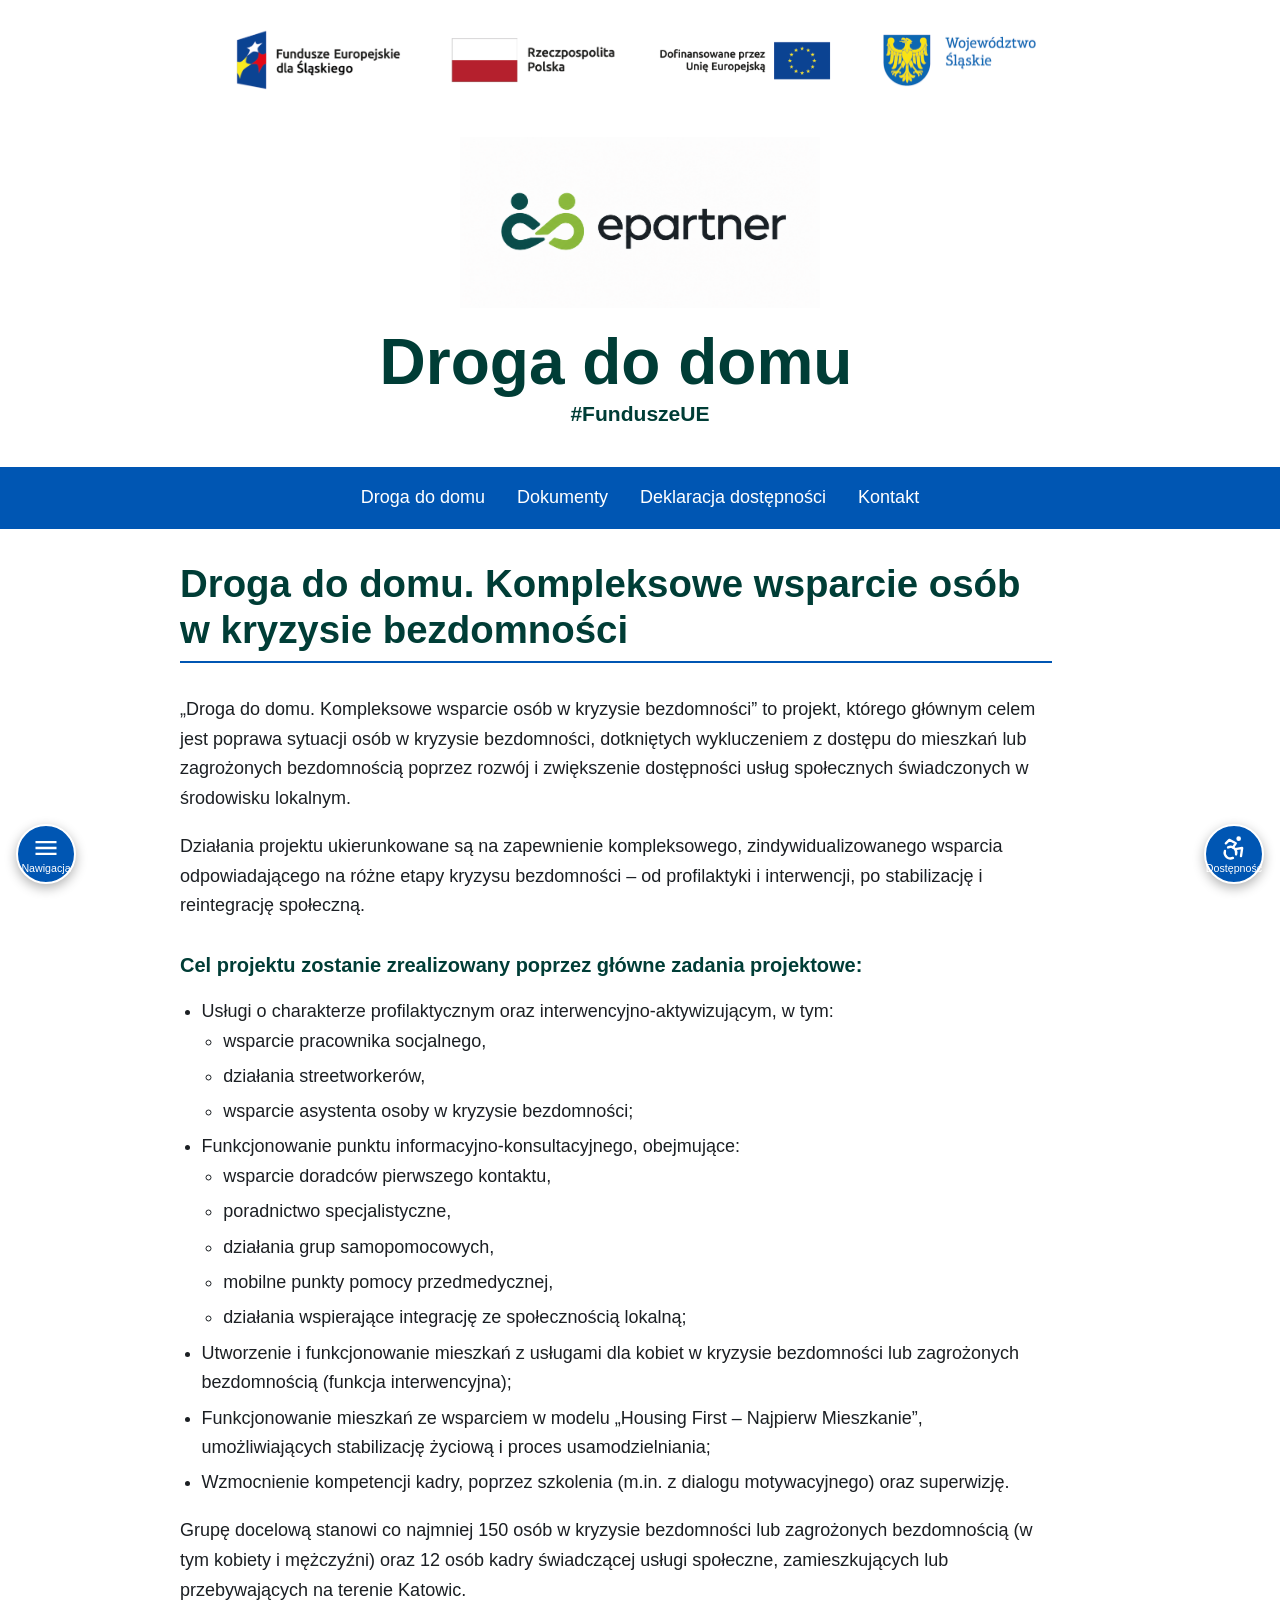
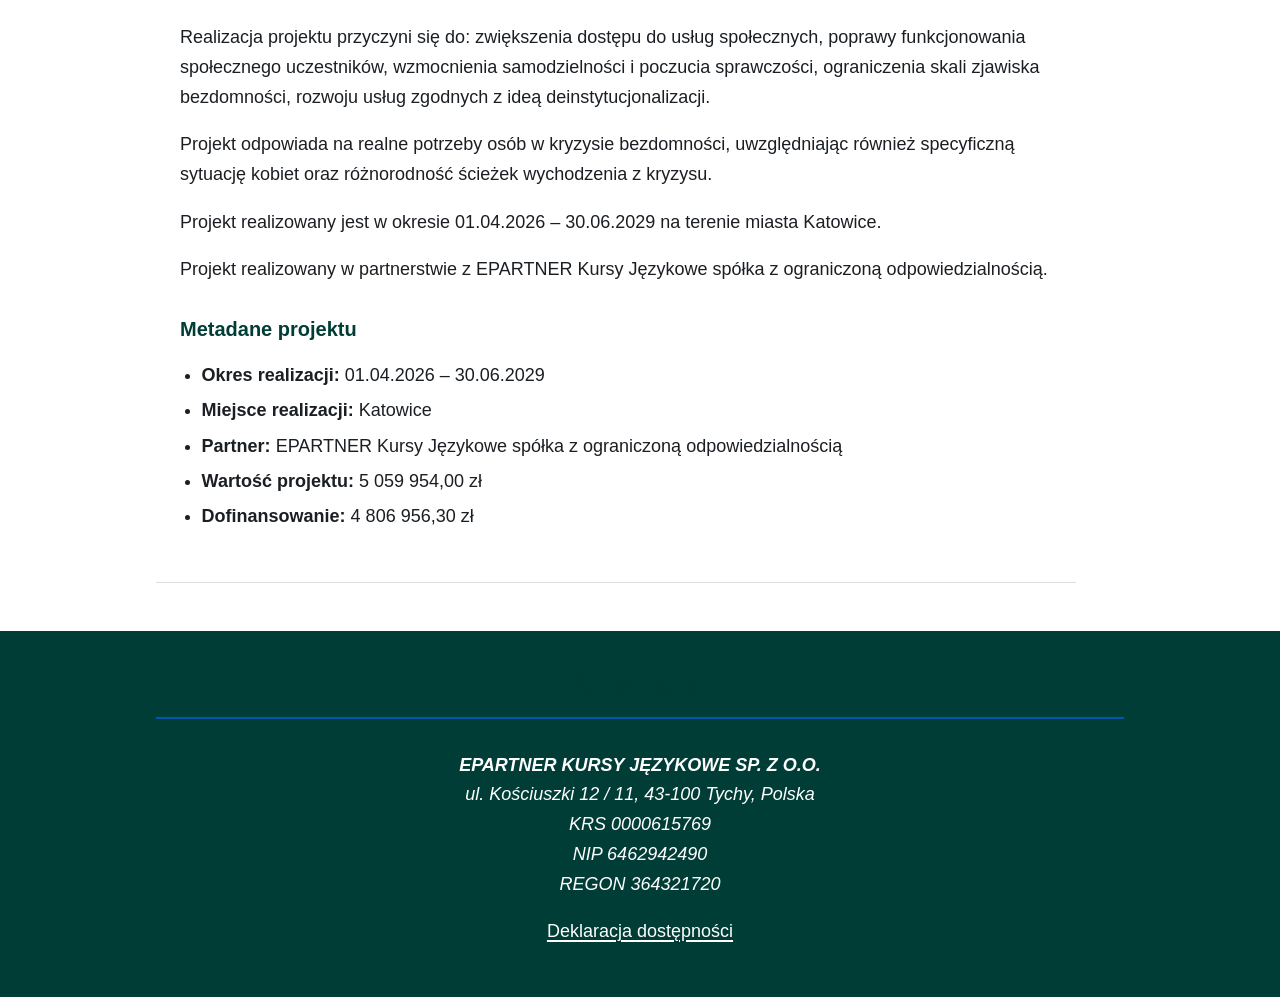
==== index.html @ d4cc42d4 "fix: repair encoding and accessibility declaration" ====
﻿<!DOCTYPE html>
<html lang="pl">
<head>
    <meta charset="UTF-8">
    <meta name="viewport" content="width=device-width, initial-scale=1.0">
    <title>Droga do domu - projekty.epartner24.pl</title>
    <meta name="description" content="Informacje o projekcie Droga do domu realizowanym w partnerstwie z EPARTNER.">
    <link rel="stylesheet" href="css/styles.css">
    <link rel="stylesheet" href="css/epartner.css">
</head>
<body data-theme="normal">
    <div class="panel-toggles">
        <button id="nav-panel-toggle" class="panel-toggle-btn left" aria-label="Otwórz panel nawigacji"
            aria-controls="nav-panel" aria-expanded="false">
            <svg xmlns="http://www.w3.org/2000/svg" viewBox="0 0 24 24" fill="currentColor" aria-hidden="true">
                <path d="M3 18h18v-2H3v2zm0-5h18v-2H3v2zm0-7v2h18V6H3z"></path>
            </svg>
            <span>Nawigacja</span>
        </button>
        <button id="a11y-panel-toggle" class="panel-toggle-btn right" aria-label="Otwórz panel dostępności"
            aria-controls="a11y-panel" aria-expanded="false">
            <svg xmlns="http://www.w3.org/2000/svg" width="24" height="24" viewBox="0 0 24 24" fill="none"
                stroke="currentColor" stroke-width="2" stroke-linecap="round" stroke-linejoin="round"
                class="lucide lucide-accessibility-icon lucide-accessibility" aria-hidden="true">
                <circle cx="16" cy="4" r="1" />
                <path d="m18 19 1-7-6 1" />
                <path d="m5 8 3-3 5.5 3-2.36 3.5" />
                <path d="M4.24 14.5a5 5 0 0 0 6.88 6" />
                <path d="M13.76 17.5a5 5 0 0 0-6.88-6" />
            </svg>
            <span>Dostępność</span>
        </button>
    </div>

    <div id="nav-panel" class="side-panel left" role="dialog" aria-modal="true" aria-labelledby="nav-panel-title"
        hidden>
        <div class="panel-header">
            <h3 id="nav-panel-title" tabindex="-1">Szybka nawigacja</h3>
            <button class="close-panel-btn" aria-label="Zamknij panel nawigacji">&times;</button>
        </div>
        <ul id="nav-panel-list">
        </ul>
    </div>

    <div id="a11y-panel" class="side-panel right" role="dialog" aria-modal="true" aria-labelledby="a11y-panel-title"
        hidden>
        <div class="panel-header">
            <h3 id="a11y-panel-title" tabindex="-1">Panel Dostępności</h3>
            <button class="close-panel-btn" aria-label="Zamknij panel dostępności">&times;</button>
        </div>
        <div class="panel-content">
            <div class="control-group">
                <h4>Rozmiar czcionki</h4>
                <div class="font-controls">
                    <button id="font-decrease">A-</button>
                    <span id="font-size-value">100%</span>
                    <button id="font-increase">A+</button>
                </div>
            </div>
            <div class="control-group">
                <h4>Tryb wyświetlania</h4>
                <div class="theme-controls">
                    <button data-theme="normal" class="active">Normalny</button>
                    <button data-theme="high-contrast">Kontrast</button>
                    <button data-theme="monochrome">Monochromatyczny</button>
                    <button data-theme="dark">Ciemny</button>
                </div>
            </div>
            <div class="control-group">
                <h4>Czytanie tekstu</h4>
                <button id="reading-toggle" aria-pressed="false">Włącz czytanie</button>
            </div>
            <div class="control-group">
                <button id="reset-settings">Resetuj ustawienia</button>
            </div>
        </div>
    </div>

    <div id="keyboard-modal" class="modal-overlay" role="dialog" aria-modal="true"
        aria-labelledby="keyboard-modal-title" hidden>
        <div class="modal-content">
            <div class="modal-header">
                <h2 id="keyboard-modal-title" tabindex="-1">Nawigacja klawiaturą jest aktywna</h2>
                <button class="close-modal-btn" aria-label="Zamknij okno">&times;</button>
            </div>
            <div class="modal-body">
                <p>Użyj klawisza <strong>Tab</strong>, aby przechodzić do kolejnych elementów lub <strong>Shift + Tab</strong>, aby się cofać.</p>
                <p>Aby włączyć tryb czytania na głos, otwórz panel dostępności i aktywuj opcję "Włącz czytanie".</p>
                <p>Wciśnij <strong>Escape</strong>, aby zamknąć to okno.</p>
            </div>
        </div>
    </div>
    <a class="skip-link" href="#main-content">Przejdź do głównej treści</a>
    <header class="epartner-header">
        <div class="container">
            <div class="logos" role="img" aria-label="Logotypy: Fundusze Europejskie dla Śląskiego, Rzeczpospolita Polska, Unia Europejska, Województwo Śląskie">
                <img src="media/images/kolory-pion-slaskie-rgb.png" alt="" aria-hidden="true">
                <img src="media/images/kolory-pion-rzeczpospolita-polska-rgb.png" alt="" aria-hidden="true">
                <img src="media/images/kolory-pion-unia-europejska-rgb.png" alt="" aria-hidden="true">
                <img src="media/images/kolory-pion-wojewodztwo-slaskie.png" alt="" aria-hidden="true">
            </div>
            <a class="brand-link" href="https://epartner24.pl/" aria-label="epartner24.pl - strona główna">
                <img class="epartner-wordmark" src="media/epartner-logo.png" alt="epartner">
            </a>
            <h1>Droga do domu</h1>
            <h2 class="subtitle">#FunduszeUE</h2>
        </div>
    </header>

    <nav aria-label="Nawigacja strony projektu">
        <div class="container">
            <ul>
                <li><a href="#droga-do-domu">Droga do domu</a></li>
                <li><a href="#documents-heading">Dokumenty</a></li>
                <li><a href="pages/deklaracja-dostepnosci.html">Deklaracja dostępności</a></li>
                <li><a href="#kontakt">Kontakt</a></li>
            </ul>
        </div>
    </nav>

    <main id="main-content" class="container">
<section id="droga-do-domu" aria-labelledby="droga-do-domu-heading">
            <h2 id="droga-do-domu-heading">Droga do domu. Kompleksowe wsparcie osób w kryzysie bezdomności</h2>
            <p>„Droga do domu. Kompleksowe wsparcie osób w kryzysie bezdomności” to projekt, którego głównym celem
                jest poprawa sytuacji osób w kryzysie bezdomności, dotkniętych wykluczeniem z dostępu do mieszkań lub
                zagrożonych bezdomnością poprzez rozwój i zwiększenie dostępności usług społecznych świadczonych w
                środowisku lokalnym.</p>
            <p>Działania projektu ukierunkowane są na zapewnienie kompleksowego, zindywidualizowanego wsparcia
                odpowiadającego na różne etapy kryzysu bezdomności – od profilaktyki i interwencji, po stabilizację i
                reintegrację społeczną.</p>
            <h3>Cel projektu zostanie zrealizowany poprzez główne zadania projektowe:</h3>
            <ul>
                <li>Usługi o charakterze profilaktycznym oraz interwencyjno-aktywizującym, w tym:
                    <ul>
                        <li>wsparcie pracownika socjalnego,</li>
                        <li>działania streetworkerów,</li>
                        <li>wsparcie asystenta osoby w kryzysie bezdomności;</li>
                    </ul>
                </li>
                <li>Funkcjonowanie punktu informacyjno-konsultacyjnego, obejmujące:
                    <ul>
                        <li>wsparcie doradców pierwszego kontaktu,</li>
                        <li>poradnictwo specjalistyczne,</li>
                        <li>działania grup samopomocowych,</li>
                        <li>mobilne punkty pomocy przedmedycznej,</li>
                        <li>działania wspierające integrację ze społecznością lokalną;</li>
                    </ul>
                </li>
                <li>Utworzenie i funkcjonowanie mieszkań z usługami dla kobiet w kryzysie bezdomności lub zagrożonych
                    bezdomnością (funkcja interwencyjna);</li>
                <li>Funkcjonowanie mieszkań ze wsparciem w modelu „Housing First – Najpierw Mieszkanie”,
                    umożliwiających stabilizację życiową i proces usamodzielniania;</li>
                <li>Wzmocnienie kompetencji kadry, poprzez szkolenia (m.in. z dialogu motywacyjnego) oraz
                    superwizję.</li>
            </ul>
            <p>Grupę docelową stanowi co najmniej 150 osób w kryzysie bezdomności lub zagrożonych bezdomnością (w tym
                kobiety i mężczyźni) oraz 12 osób kadry świadczącej usługi społeczne, zamieszkujących lub
                przebywających na terenie Katowic.</p>
            <p>Realizacja projektu przyczyni się do: zwiększenia dostępu do usług społecznych, poprawy funkcjonowania
                społecznego uczestników, wzmocnienia samodzielności i poczucia sprawczości, ograniczenia skali
                zjawiska bezdomności, rozwoju usług zgodnych z ideą deinstytucjonalizacji.</p>
            <p>Projekt odpowiada na realne potrzeby osób w kryzysie bezdomności, uwzględniając również specyficzną
                sytuację kobiet oraz różnorodność ścieżek wychodzenia z kryzysu.</p>
            <p>Projekt realizowany jest w okresie 01.04.2026 – 30.06.2029 na terenie miasta Katowice.</p>
            <p>Projekt realizowany w partnerstwie z EPARTNER Kursy Językowe spółka z ograniczoną odpowiedzialnością.
            </p>
            <h3>Metadane projektu</h3>
            <ul>
                <li><strong>Okres realizacji:</strong> 01.04.2026 – 30.06.2029</li>
                <li><strong>Miejsce realizacji:</strong> Katowice</li>
                <li><strong>Partner:</strong> EPARTNER Kursy Językowe spółka z ograniczoną odpowiedzialnością</li>
                <li><strong>Wartość projektu:</strong> 5 059 954,00 zł</li>
                <li><strong>Dofinansowanie:</strong> 4 806 956,30 zł</li>
            </ul>
        </section>

    </main>

    <footer id="kontakt" class="site-footer">
        <div class="container">
            <h2>Kontakt</h2>
            <address>
                <strong>EPARTNER KURSY JĘZYKOWE SP. Z O.O.</strong><br>
                ul. Kościuszki 12 / 11, 43-100 Tychy, Polska<br>
                KRS 0000615769<br>
                NIP 6462942490<br>
                REGON 364321720
            </address>
            <p><a href="pages/deklaracja-dostepnosci.html">Deklaracja dostępności</a></p>
        </div>
    </footer>
    <script src="js/main.js"></script>
</body>
</html>
---- css/styles.css ----
:root {
    --text-color: #333;
    --background-color: #fff;
    --primary-color: #0056b3;
    --header-bg: #f8f9fa;
    --section-bg-odd: #ffffff;
    --section-bg-even: #f1f1f1;
    --border-color: #ddd;
    --focus-outline: #0056b3;
    --focus-bg: #0056b3;
    --focus-text: #ffffff;
}

body[data-theme="high-contrast"] {
    --text-color: #000;
    --background-color: #fff;
    --primary-color: #000;
    --header-bg: #fff;
    --section-bg-odd: #fff;
    --section-bg-even: #fff;
    --border-color: #000;
    --focus-outline: #0000ff;
    --focus-bg: #0000ff;
    --focus-text: #ffff00;
}
body[data-theme="monochrome"] {
    --text-color: #000;
    --background-color: #fff;
    --primary-color: #000;
    --header-bg: #f0f0f0;
    --section-bg-odd: #fff;
    --section-bg-even: #f0f0f0;
    --border-color: #000;
    --focus-outline: #000;
    --focus-bg: #000;
    --focus-text: #fff;
}
body[data-theme="dark"] {
    --text-color: #eee;
    --background-color: #121212;
    --primary-color: #bb86fc;
    --header-bg: #1e1e1e;
    --section-bg-odd: #1e1e1e;
    --section-bg-even: #2a2a2a;
    --border-color: #555;
    --focus-outline: #03dac6;
    --focus-bg: #03dac6;
    --focus-text: #000;
}
body[data-theme="dark"] nav a {
    color: #e0e0e0;
}
body[data-theme="dark"] .panel-toggle-btn {
    background-color: var(--primary-color);
    color: #000;
}

/* POPRAWKA: Kolory panelu dostępności w trybie ciemnym */
body[data-theme="dark"] .panel-content,
body[data-theme="dark"] .panel-content h4,
body[data-theme="dark"] .panel-content button,
body[data-theme="dark"] .panel-content span {
    color: var(--text-color);
}
body[data-theme="dark"] .panel-content button {
    background-color: var(--section-bg-even);
    border-color: var(--border-color);
}

/* POPRAWKA: Filtr monochromatyczny tylko na treść, nie na panele */
body.monochrome > header,
body.monochrome > nav,
body.monochrome > main,
body.monochrome > footer {
    filter: grayscale(100%);
}

body { font-family: -apple-system, BlinkMacSystemFont, "Segoe UI", Roboto, Helvetica, Arial, sans-serif; line-height: 1.6; margin: 0; padding: 0; background-color: var(--background-color); color: var(--text-color); transition: background-color 0.3s, color 0.3s; }
[hidden] { display: none !important; }
.container { max-width: 1000px; margin: 0 auto; padding: 0 1rem; }

/* POPRAWKA: Lepszy, uniwersalny styl fokusu */
*:focus-visible {
    outline: 3px solid var(--focus-outline) !important;
    outline-offset: 2px;
    background-color: var(--focus-bg) !important;
    color: var(--focus-text) !important;
    box-shadow: 0 0 5px var(--focus-outline);
}
*:focus-visible strong, *:focus-visible a { color: inherit !important; }

/* POPRAWKA: Mocniejszy styl fokusu dla nawigacji - widoczny we wszystkich trybach */
nav a:focus-visible {
    outline: 4px solid var(--focus-outline) !important;
    outline-offset: -2px;
    background-color: var(--focus-bg) !important;
    color: var(--focus-text) !important;
    box-shadow: inset 0 0 0 2px var(--focus-text), 0 0 8px var(--focus-outline) !important;
    border-radius: 2px;
}

/* POPRAWKA: Specjalne style dla trybu normalnego i monochromatycznego */
body[data-theme="normal"] nav a:focus-visible,
body[data-theme="monochrome"] nav a:focus-visible {
    outline: 4px solid #000 !important;
    background-color: #000 !important;
    color: #fff !important;
    box-shadow: inset 0 0 0 2px #fff, 0 0 8px #000 !important;
}

body[data-theme="high-contrast"] nav a:focus-visible {
    outline: 4px solid #0000ff !important;
    background-color: #0000ff !important;
    color: #ffff00 !important;
    box-shadow: inset 0 0 0 2px #ffff00, 0 0 8px #0000ff !important;
}

body[data-theme="dark"] nav a:focus-visible {
    outline: 4px solid #03dac6 !important;
    background-color: #03dac6 !important;
    color: #000 !important;
    box-shadow: inset 0 0 0 2px #000, 0 0 8px #03dac6 !important;
}

.skip-link { position: absolute; top: -1000px; left: 10px; background: var(--primary-color); color: white; padding: 10px; z-index: 9999; }
.skip-link:focus { top: 10px; }

.panel-toggles { position: fixed; bottom: 1rem; left: 1rem; right: 1rem; display: flex; justify-content: space-between; z-index: 1998; pointer-events: none; }
.panel-toggle-btn { background: var(--primary-color); color: white; border: 2px solid white; border-radius: 50%; width: 60px; height: 60px; cursor: pointer; display: flex; flex-direction: column; justify-content: center; align-items: center; box-shadow: 0 4px 12px rgba(0,0,0,0.3); pointer-events: auto; }
.panel-toggle-btn svg { width: 28px; height: 28px; }
.panel-toggle-btn span { font-size: 0.8em; }

.side-panel { position: fixed; top: 0; width: 320px; max-width: 90vw; height: 100%; background: var(--background-color); box-shadow: 0 0 20px rgba(0,0,0,0.3); z-index: 2000; display: flex; flex-direction: column; transition: transform 0.3s ease-in-out; border: 1px solid var(--border-color); }
.side-panel.left { left: 0; transform: translateX(-100%); }
.side-panel.right { right: 0; transform: translateX(100%); }
.side-panel:not([hidden]) { transform: translateX(0); }
.panel-header { display: flex; justify-content: space-between; align-items: center; padding: 0.5rem 1rem; border-bottom: 1px solid var(--border-color); background-color: var(--header-bg); }
.panel-header h3 { margin: 0; }
.close-panel-btn { font-size: 1.5rem; background: transparent; border: none; cursor: pointer; padding: 0.5rem; color: var(--text-color); }
.panel-content, #nav-panel-list { padding: 1rem; overflow-y: auto; }
#nav-panel-list { list-style: none; margin: 0; }
#nav-panel-list a { display: block; padding: 0.75rem; text-decoration: none; color: var(--text-color); border-bottom: 1px solid var(--border-color); }

.control-group { margin-bottom: 1.5rem; }
.control-group h4 { margin: 0 0 0.75rem; color: var(--primary-color); }
.font-controls { display: flex; align-items: center; justify-content: space-between; }
/* POPRAWKA: Lepsze stylowanie przycisków A- i A+ */
.font-controls button { 
    font-size: 1rem; 
    width: 45px; 
    height: 40px; 
    display: flex;
    align-items: center;
    justify-content: center;
    font-weight: bold;
    border-radius: 4px;
}
#font-size-value {
    font-weight: bold;
    text-align: center;
    min-width: 50px;
}
.theme-controls { display: grid; grid-template-columns: 1fr 1fr; gap: 0.5rem; }
#reset-settings, #reading-toggle { width: 100%; }
button { padding: 0.5em 1em; cursor: pointer; border: 1px solid var(--border-color); background: var(--section-bg-even); color: var(--text-color); }
.theme-controls button.active { border-color: var(--primary-color); border-width: 2px; }

.modal-overlay { position: fixed; top: 0; left: 0; width: 100%; height: 100%; background: rgba(0,0,0,0.7); z-index: 2500; display: flex; justify-content: center; align-items: center; }
.modal-content { background: var(--background-color); padding: 2rem; border-radius: 8px; max-width: 600px; width: 90%; }
.modal-header { display: flex; justify-content: space-between; align-items: center; border-bottom: 1px solid var(--border-color); padding-bottom: 1rem; margin-bottom: 1rem; }
.close-modal-btn { font-size: 2rem; background: none; border: none; cursor: pointer; color: var(--text-color); }

header, footer { text-align: center; padding: 1.5rem 0; background-color: var(--header-bg); }
.logos { display: flex; flex-wrap: wrap; justify-content: center; align-items: center; gap: 2rem; margin-bottom: 1.5rem; }
/* POPRAWKA: Naprawienie skalowania obrazów w bannerze */
.logos img { 
    max-height: 80px; 
    height: auto; 
    max-width: 180px; 
    object-fit: contain; 
}

/* POPRAWKA: Logo główne - szerokość jak 4 logo + gaps z responsywnością */
.centered-logo img { 
    max-height: 100px; 
    height: auto; 
    /* 4 logo po 180px + 3 gaps po 2rem = 720px + 6rem ≈ 816px */
    max-width: min(816px, 95vw); 
    width: 100%;
    object-fit: contain; 
}

/* Responsywność dla mniejszych ekranów */
@media (max-width: 768px) {
    .logos img {
        max-width: 140px;
        max-height: 60px;
    }
    
    .centered-logo img {
        /* 4 logo po 140px + gaps = 560px + gaps ≈ 650px */
        max-width: min(650px, 95vw);
        max-height: 80px;
    }
}

@media (max-width: 480px) {
    .logos img {
        max-width: 120px;
        max-height: 50px;
    }
    
    .centered-logo img {
        /* Na małych ekranach logo może być mniejsze */
        max-width: 95vw;
        max-height: 70px;
    }
}

nav { background-color: var(--primary-color); }
nav ul { display: flex; justify-content: center; list-style: none; margin: 0; padding: 0; flex-wrap: wrap; }
nav a { color: white; text-decoration: none; padding: 1rem; display: block; }
main { padding: 2rem 0; }
section { padding: 2rem 1.5rem; border-bottom: 1px solid var(--border-color); }
section:nth-of-type(even) { background-color: var(--section-bg-even); }
h2 { border-bottom: 2px solid var(--primary-color); padding-bottom: 0.5rem; margin-top: 0; }
h2.subtitle { border-bottom: none; padding-bottom: 0; font-size: 1.17em; font-weight: bold; }
.document-link-wrapper { margin-bottom: 1rem; }
.file-info { font-size: 0.9rem; color: var(--text-color); opacity: 0.8; }
---- css/epartner.css ----
﻿:root {
  --brand: #00594f;
  --brand-dark: #003d36;
  --accent: #2f7d20;
  --accent-soft: #e8f3e5;
  --text: #1b1f23;
  --muted: #4f5b57;
  --surface: #ffffff;
  --surface-muted: #f4f8f6;
  --border: #c9d8d2;
  --focus: #ffbf47;
}

* {
  box-sizing: border-box;
}

html {
  scroll-behavior: smooth;
}

body {
  margin: 0;
  color: var(--text);
  background: var(--surface);
  font-family: Arial, Helvetica, sans-serif;
  font-size: 18px;
  line-height: 1.65;
}

a {
  color: var(--brand);
  text-decoration-thickness: 0.12em;
  text-underline-offset: 0.18em;
}

a:hover {
  color: var(--accent);
}

a:focus-visible,
button:focus-visible {
  outline: 4px solid var(--focus);
  outline-offset: 4px;
}

.skip-link {
  position: absolute;
  left: 1rem;
  top: 1rem;
  z-index: 10;
  transform: translateY(-180%);
  background: var(--focus);
  color: #111;
  padding: 0.75rem 1rem;
  font-weight: 700;
}

.skip-link:focus {
  transform: translateY(0);
}

.site-header {
  border-bottom: 1px solid var(--border);
  background: var(--surface);
}

.container {
  width: min(1120px, calc(100% - 2rem));
  margin: 0 auto;
}

.header-inner {
  display: flex;
  align-items: center;
  justify-content: space-between;
  gap: 1.5rem;
  padding: 1rem 0;
}

.brand-link {
  display: inline-flex;
  align-items: center;
}

.brand-logo {
  width: min(310px, 58vw);
  height: auto;
  display: block;
}

.top-nav ul {
  display: flex;
  flex-wrap: wrap;
  gap: 0.5rem 1rem;
  margin: 0;
  padding: 0;
  list-style: none;
}

.top-nav a {
  font-weight: 700;
}

.hero {
  background: var(--surface-muted);
  border-bottom: 1px solid var(--border);
  padding: clamp(2rem, 6vw, 4.5rem) 0;
}

.hero p {
  max-width: 760px;
  margin: 1rem 0 0;
  color: var(--muted);
  font-size: clamp(1.05rem, 2vw, 1.25rem);
}

h1,
h2,
h3 {
  line-height: 1.2;
  color: var(--brand-dark);
}

h1 {
  max-width: 920px;
  margin: 0;
  font-size: clamp(2rem, 5vw, 4rem);
}

h2 {
  margin-top: 0;
  font-size: clamp(1.7rem, 3vw, 2.5rem);
}

h3 {
  margin-top: 2rem;
  font-size: 1.25rem;
}

main {
  padding: clamp(2rem, 5vw, 4rem) 0;
}

section {
  max-width: 920px;
}

section ul {
  padding-left: 1.35rem;
}

section li + li {
  margin-top: 0.35rem;
}

.documents {
  margin-top: 2.5rem;
  padding: 1.5rem;
  border: 1px solid var(--border);
  border-radius: 8px;
  background: var(--surface-muted);
}

.documents ul {
  display: grid;
  gap: 0.75rem;
  margin: 1rem 0 0;
  padding: 0;
  list-style: none;
}

.documents a {
  display: block;
  min-height: 44px;
  padding: 0.75rem 1rem;
  border-left: 5px solid var(--accent);
  background: var(--surface);
  color: var(--brand-dark);
  font-weight: 700;
}

.site-footer {
  margin-top: 3rem;
  padding: 2rem 0;
  color: #ffffff;
  background: var(--brand-dark);
}

.site-footer a {
  color: #ffffff;
}

.epartner-header {
  background: var(--surface);
}

.epartner-header .logos {
  margin-bottom: 1rem;
}

.epartner-wordmark {
  width: min(360px, 70vw);
  height: auto;
  display: block;
  margin: 1.5rem auto 1rem;
}

body[data-theme="high-contrast"] .documents a {
  background: #000000;
  color: #ffffff;
  border-color: #ffff00;
}

@media (max-width: 760px) {
  body {
    font-size: 17px;
  }

  .header-inner {
    align-items: flex-start;
    flex-direction: column;
  }

  .top-nav ul {
    flex-direction: column;
  }
}
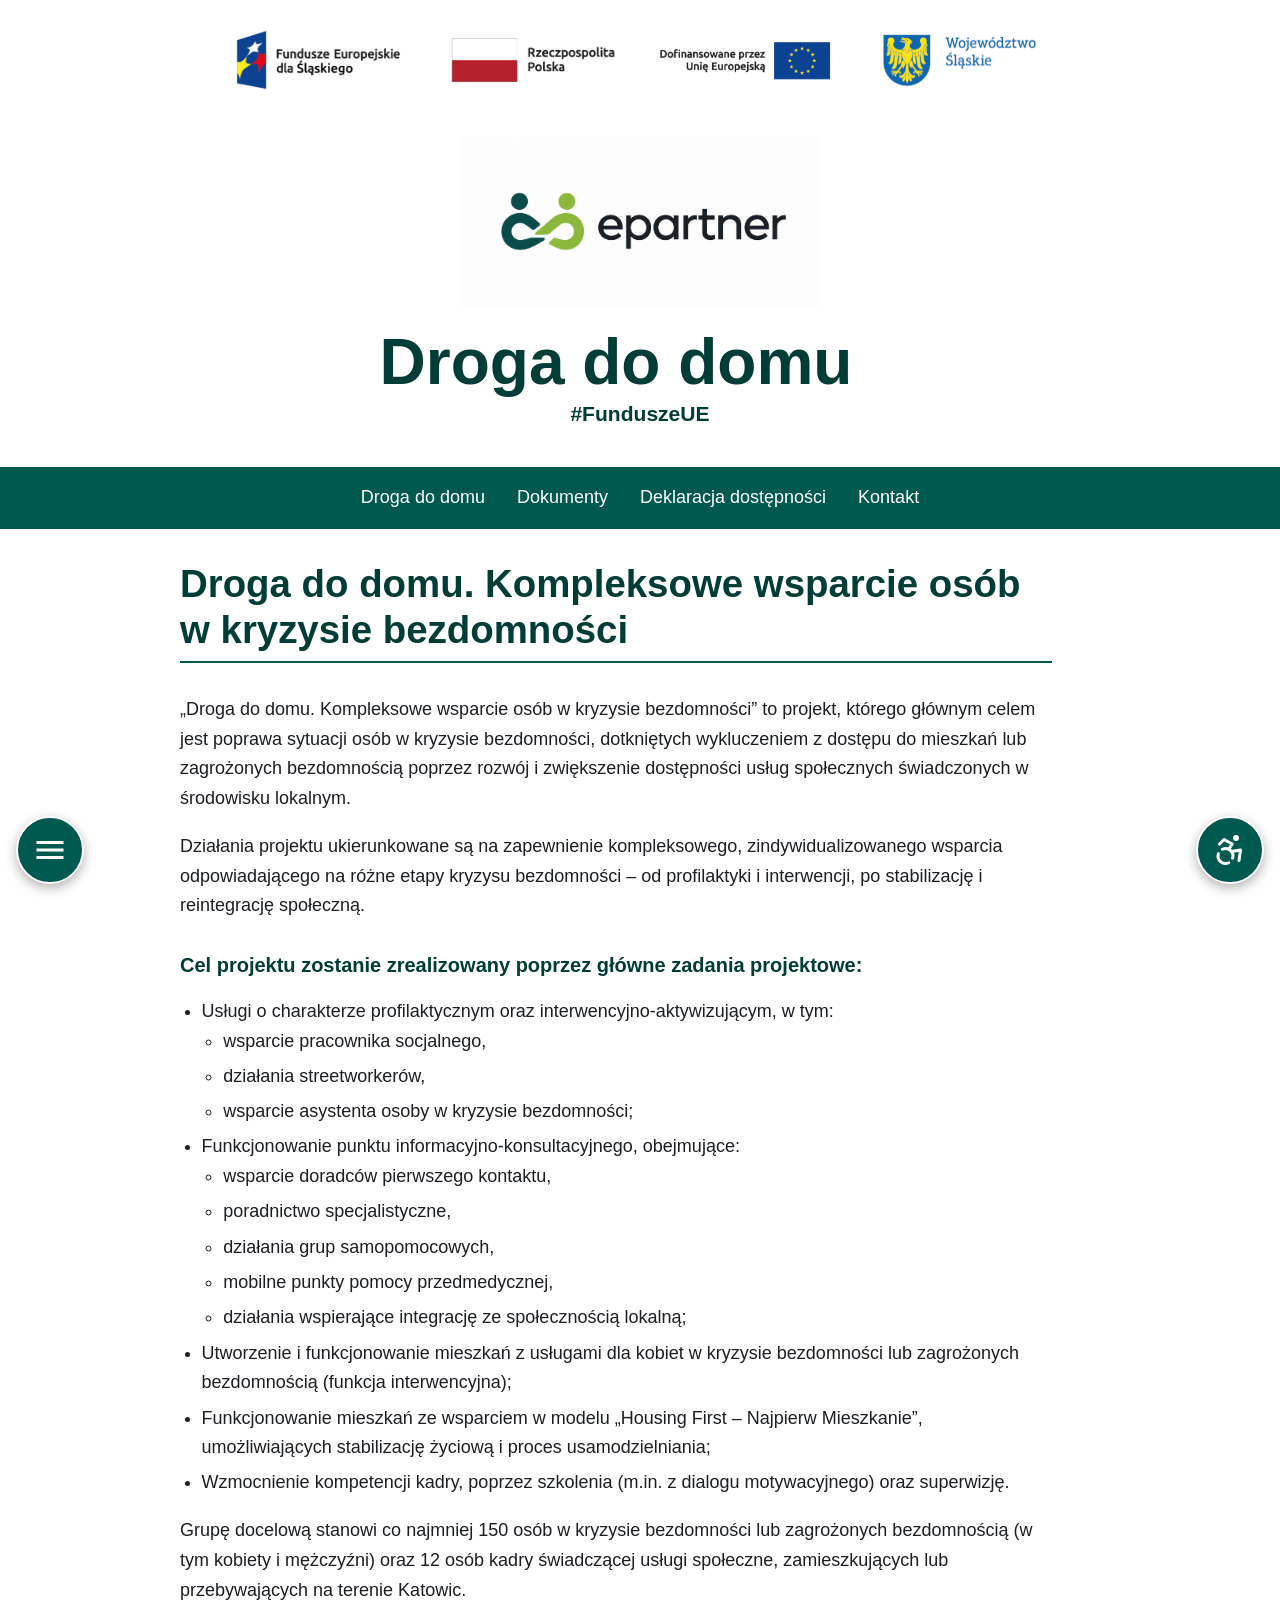
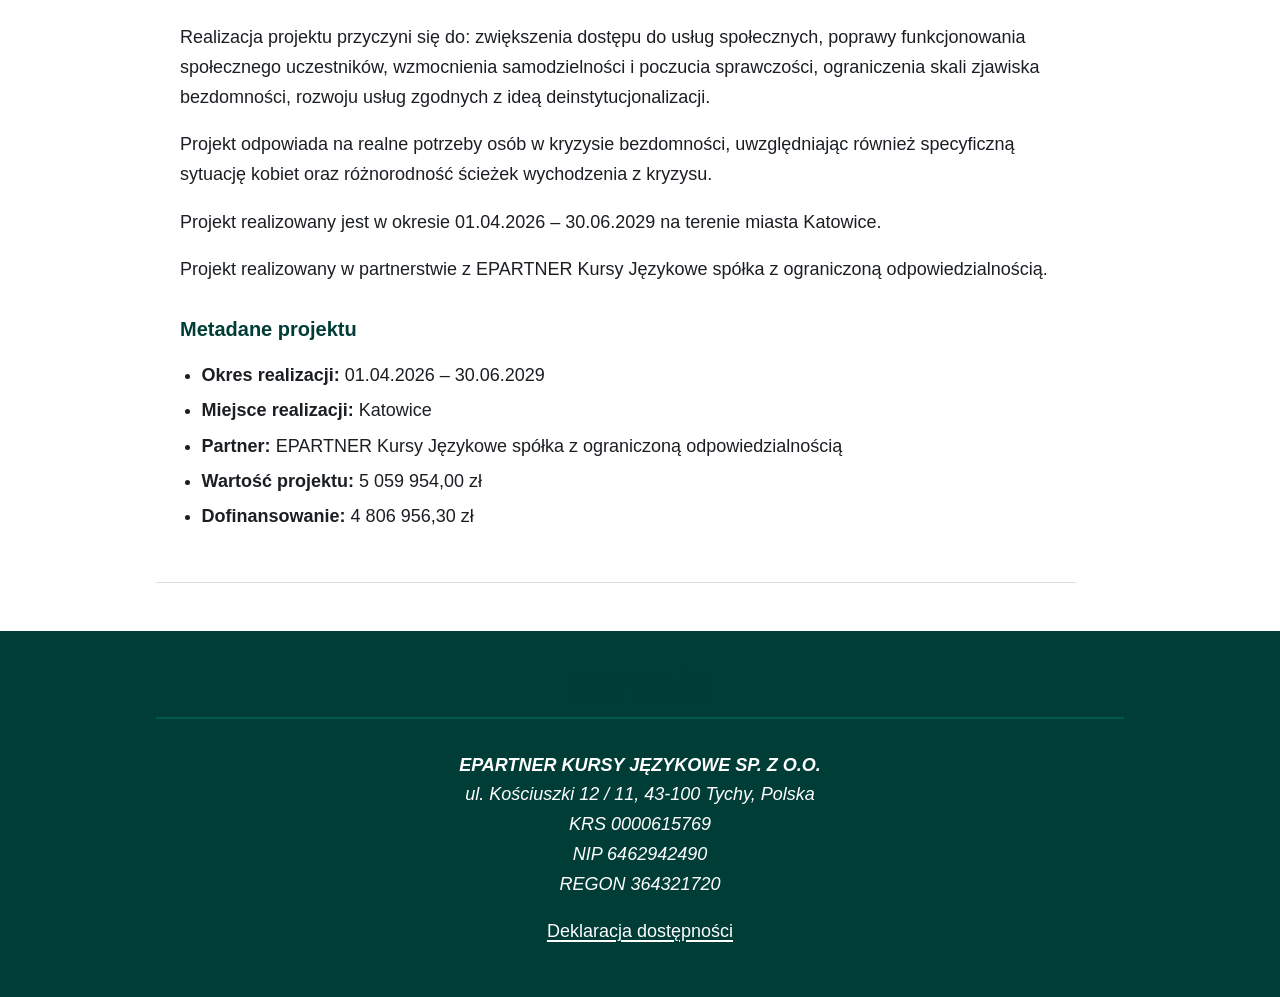
==== commit 9f77ac4e: "fix: adjust epartner branding and accessibility controls" ====
--- a/index.html
+++ b/index.html
@@ -10,14 +10,13 @@
 </head>
 <body data-theme="normal">
     <div class="panel-toggles">
-        <button id="nav-panel-toggle" class="panel-toggle-btn left" aria-label="Otwórz panel nawigacji"
+        <button id="nav-panel-toggle" class="panel-toggle-btn left" aria-label="Otwórz panel nawigacji" title="Nawigacja"
             aria-controls="nav-panel" aria-expanded="false">
             <svg xmlns="http://www.w3.org/2000/svg" viewBox="0 0 24 24" fill="currentColor" aria-hidden="true">
                 <path d="M3 18h18v-2H3v2zm0-5h18v-2H3v2zm0-7v2h18V6H3z"></path>
             </svg>
-            <span>Nawigacja</span>
         </button>
-        <button id="a11y-panel-toggle" class="panel-toggle-btn right" aria-label="Otwórz panel dostępności"
+        <button id="a11y-panel-toggle" class="panel-toggle-btn right" aria-label="Otwórz panel dostępności" title="Dostępność"
             aria-controls="a11y-panel" aria-expanded="false">
             <svg xmlns="http://www.w3.org/2000/svg" width="24" height="24" viewBox="0 0 24 24" fill="none"
                 stroke="currentColor" stroke-width="2" stroke-linecap="round" stroke-linejoin="round"
@@ -28,7 +27,6 @@
                 <path d="M4.24 14.5a5 5 0 0 0 6.88 6" />
                 <path d="M13.76 17.5a5 5 0 0 0-6.88-6" />
             </svg>
-            <span>Dostępność</span>
         </button>
     </div>
 
--- a/css/epartner.css
+++ b/css/epartner.css
@@ -11,6 +11,13 @@
   --focus: #ffbf47;
 }
 
+body[data-theme="normal"] {
+  --primary-color: var(--brand);
+  --focus-outline: var(--brand-dark);
+  --focus-bg: var(--brand-dark);
+  --focus-text: #ffffff;
+}
+
 * {
   box-sizing: border-box;
 }
@@ -212,6 +219,29 @@
   border-color: #ffff00;
 }
 
+.panel-toggle-btn {
+  width: 68px;
+  height: 68px;
+  flex-direction: row;
+  justify-content: center;
+  align-items: center;
+  background: var(--brand);
+}
+
+.panel-toggle-btn svg {
+  width: 36px;
+  height: 36px;
+  flex: 0 0 auto;
+}
+
+.panel-toggle-btn:hover {
+  background: var(--brand-dark);
+}
+
+.panel-toggle-btn span {
+  display: none;
+}
+
 @media (max-width: 760px) {
   body {
     font-size: 17px;
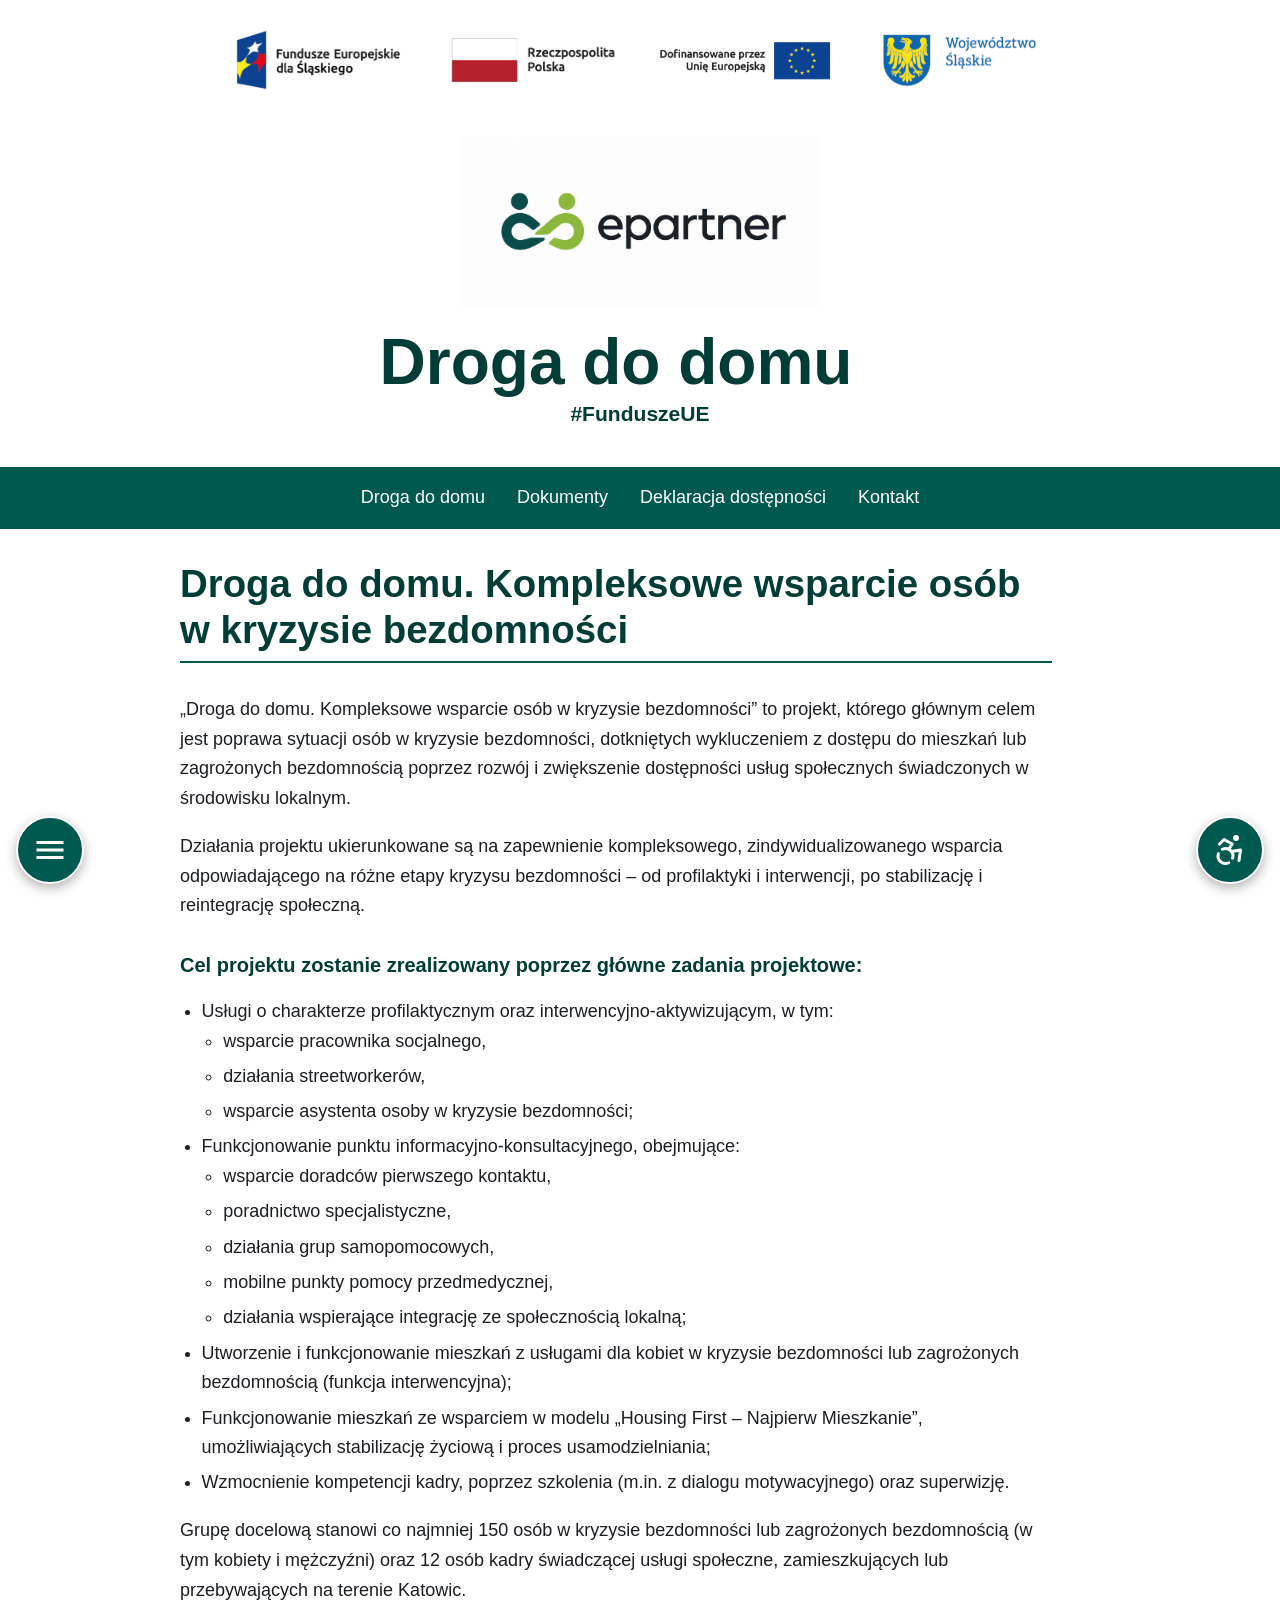
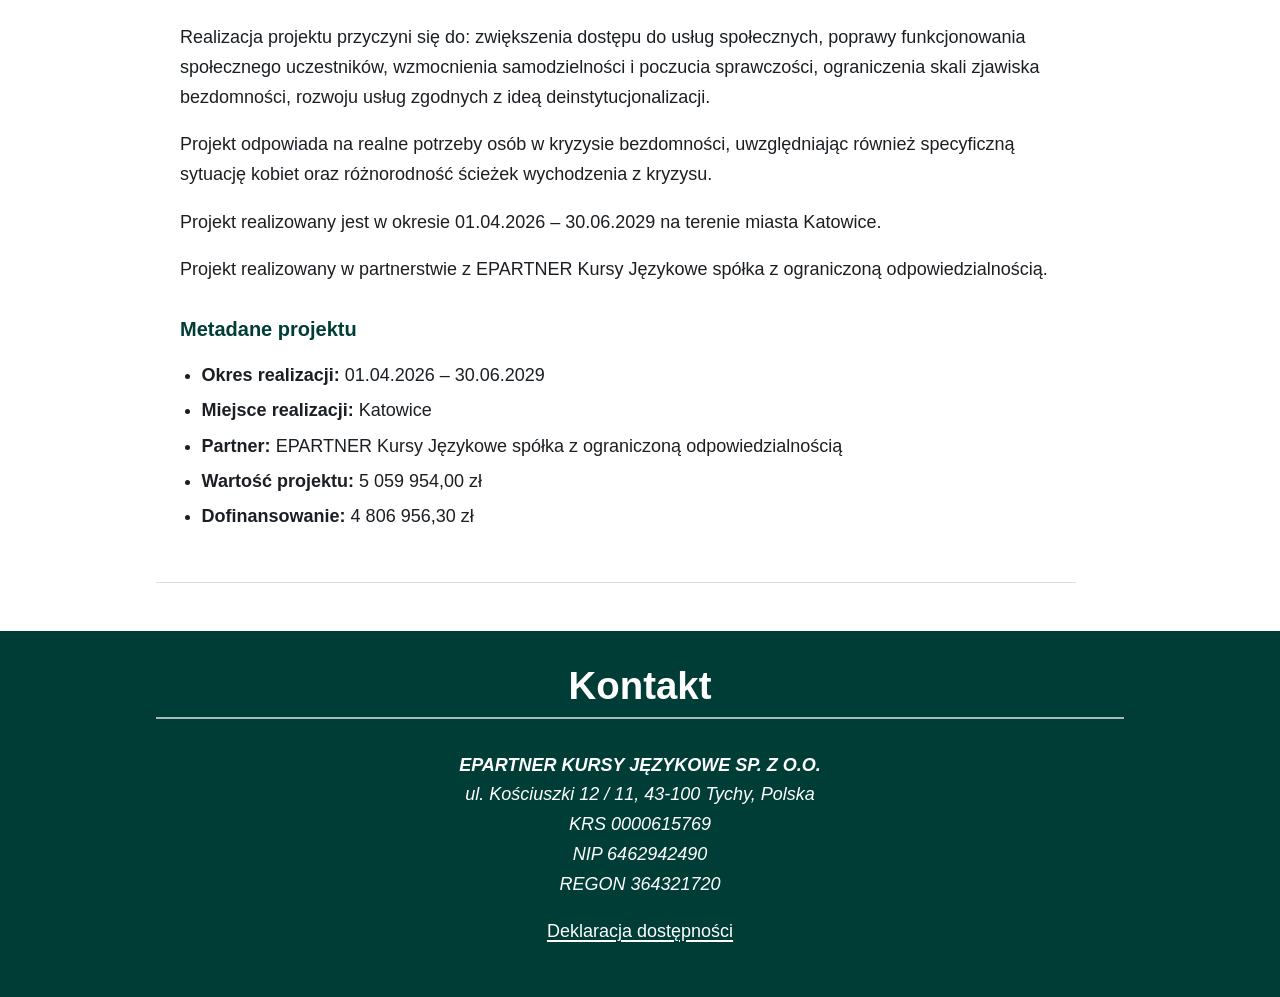
==== commit 8f3c1c0f: "fix: improve teal navigation and accessibility report" ====
--- a/index.html
+++ b/index.html
@@ -126,7 +126,7 @@
             <p>Działania projektu ukierunkowane są na zapewnienie kompleksowego, zindywidualizowanego wsparcia
                 odpowiadającego na różne etapy kryzysu bezdomności – od profilaktyki i interwencji, po stabilizację i
                 reintegrację społeczną.</p>
-            <h3>Cel projektu zostanie zrealizowany poprzez główne zadania projektowe:</h3>
+            <h3 id="cel-projektu">Cel projektu zostanie zrealizowany poprzez główne zadania projektowe:</h3>
             <ul>
                 <li>Usługi o charakterze profilaktycznym oraz interwencyjno-aktywizującym, w tym:
                     <ul>
@@ -162,7 +162,7 @@
             <p>Projekt realizowany jest w okresie 01.04.2026 – 30.06.2029 na terenie miasta Katowice.</p>
             <p>Projekt realizowany w partnerstwie z EPARTNER Kursy Językowe spółka z ograniczoną odpowiedzialnością.
             </p>
-            <h3>Metadane projektu</h3>
+            <h3 id="metadane-projektu">Metadane projektu</h3>
             <ul>
                 <li><strong>Okres realizacji:</strong> 01.04.2026 – 30.06.2029</li>
                 <li><strong>Miejsce realizacji:</strong> Katowice</li>
@@ -188,5 +188,6 @@
         </div>
     </footer>
     <script src="js/main.js"></script>
+    <script src="js/epartner-nav.js"></script>
 </body>
 </html>
--- a/css/epartner.css
+++ b/css/epartner.css
@@ -18,6 +18,11 @@
   --focus-text: #ffffff;
 }
 
+body[data-theme="normal"] nav,
+body[data-theme="normal"] .panel-toggle-btn {
+  background-color: var(--brand);
+}
+
 * {
   box-sizing: border-box;
 }
@@ -194,8 +199,20 @@
   background: var(--brand-dark);
 }
 
+.site-footer h2,
+.site-footer h3,
+.site-footer p,
+.site-footer address,
+.site-footer strong {
+  color: #ffffff;
+}
+
 .site-footer a {
   color: #ffffff;
+}
+
+.site-footer h2 {
+  border-bottom-color: rgba(255, 255, 255, 0.65);
 }
 
 .epartner-header {
@@ -228,6 +245,12 @@
   background: var(--brand);
 }
 
+body[data-theme="normal"] .panel-toggle-btn,
+body[data-theme="dark"] .panel-toggle-btn {
+  background-color: var(--brand);
+  color: #ffffff;
+}
+
 .panel-toggle-btn svg {
   width: 36px;
   height: 36px;
@@ -238,8 +261,18 @@
   background: var(--brand-dark);
 }
 
+body[data-theme="normal"] .panel-toggle-btn:hover,
+body[data-theme="dark"] .panel-toggle-btn:hover {
+  background-color: var(--brand-dark);
+}
+
 .panel-toggle-btn span {
   display: none;
+}
+
+#nav-panel-list .nav-panel-subitem a {
+  padding-left: 1.5rem;
+  font-size: 0.95em;
 }
 
 @media (max-width: 760px) {
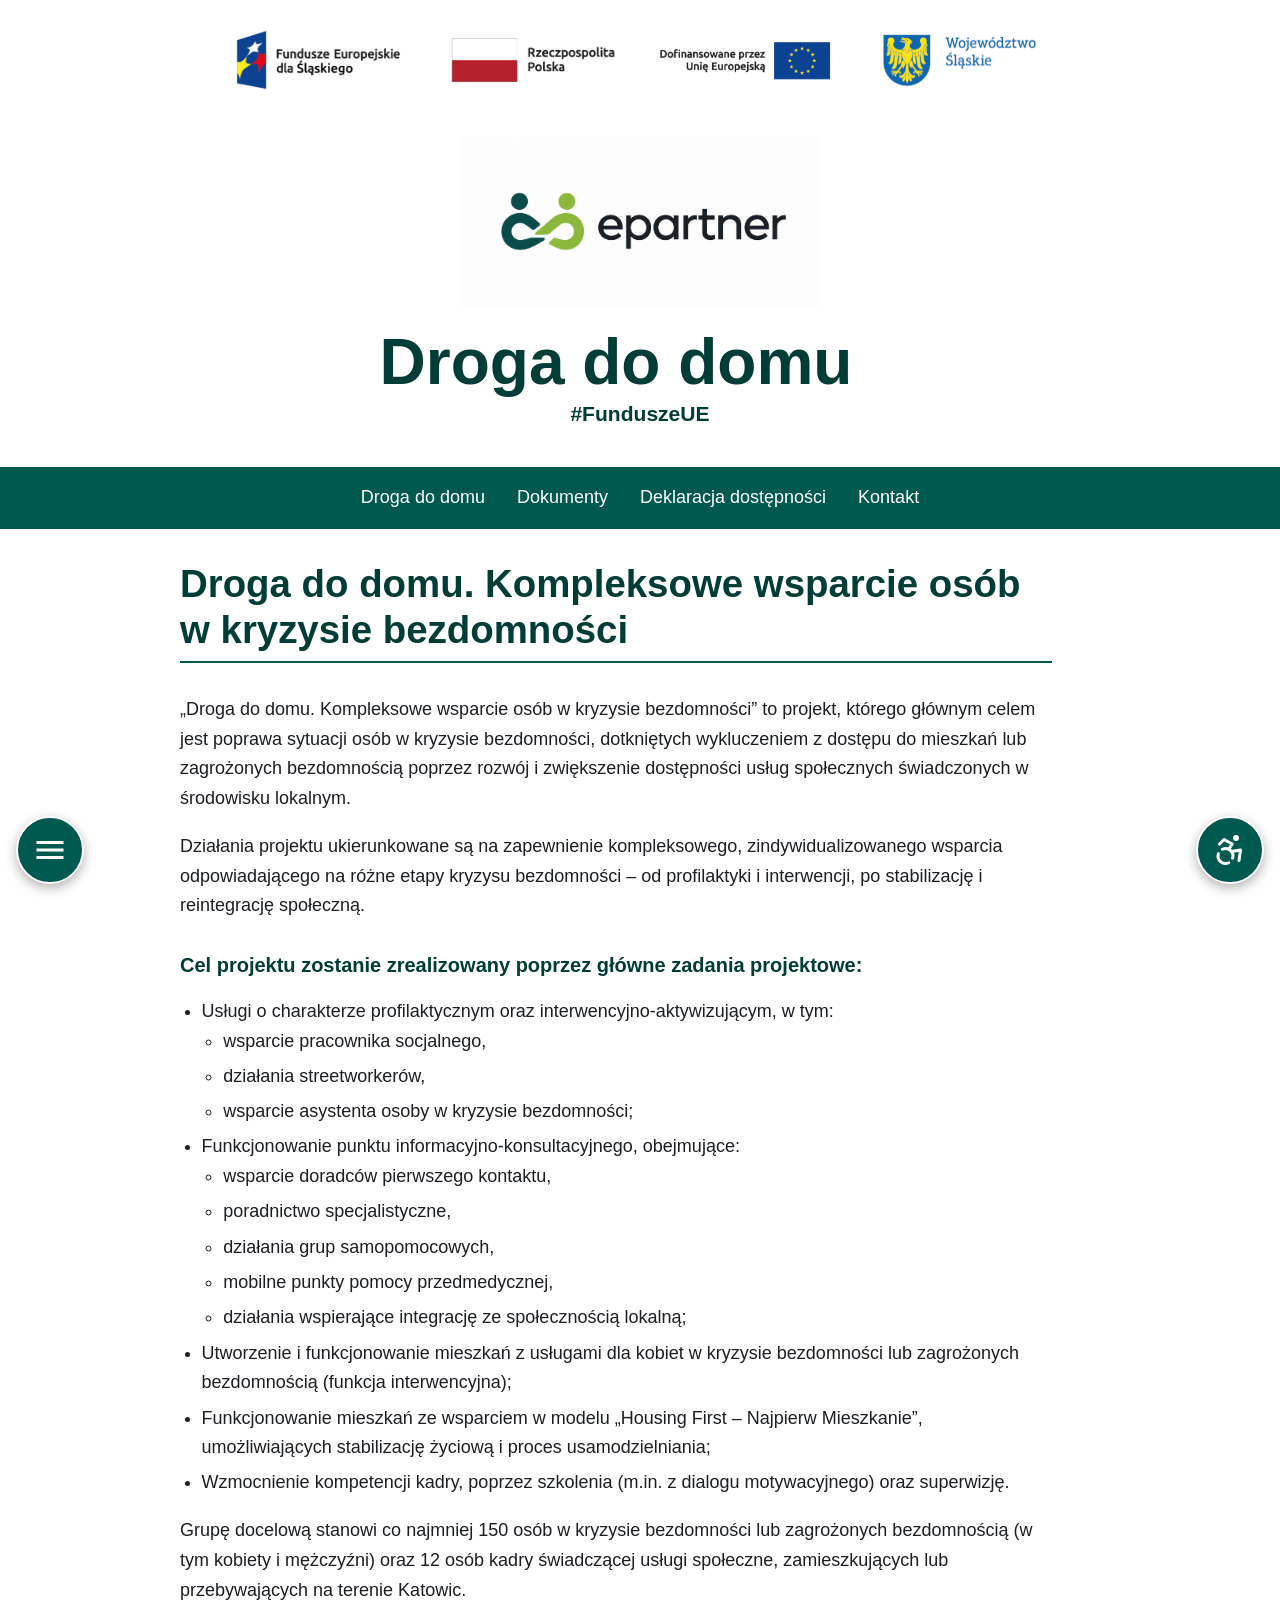
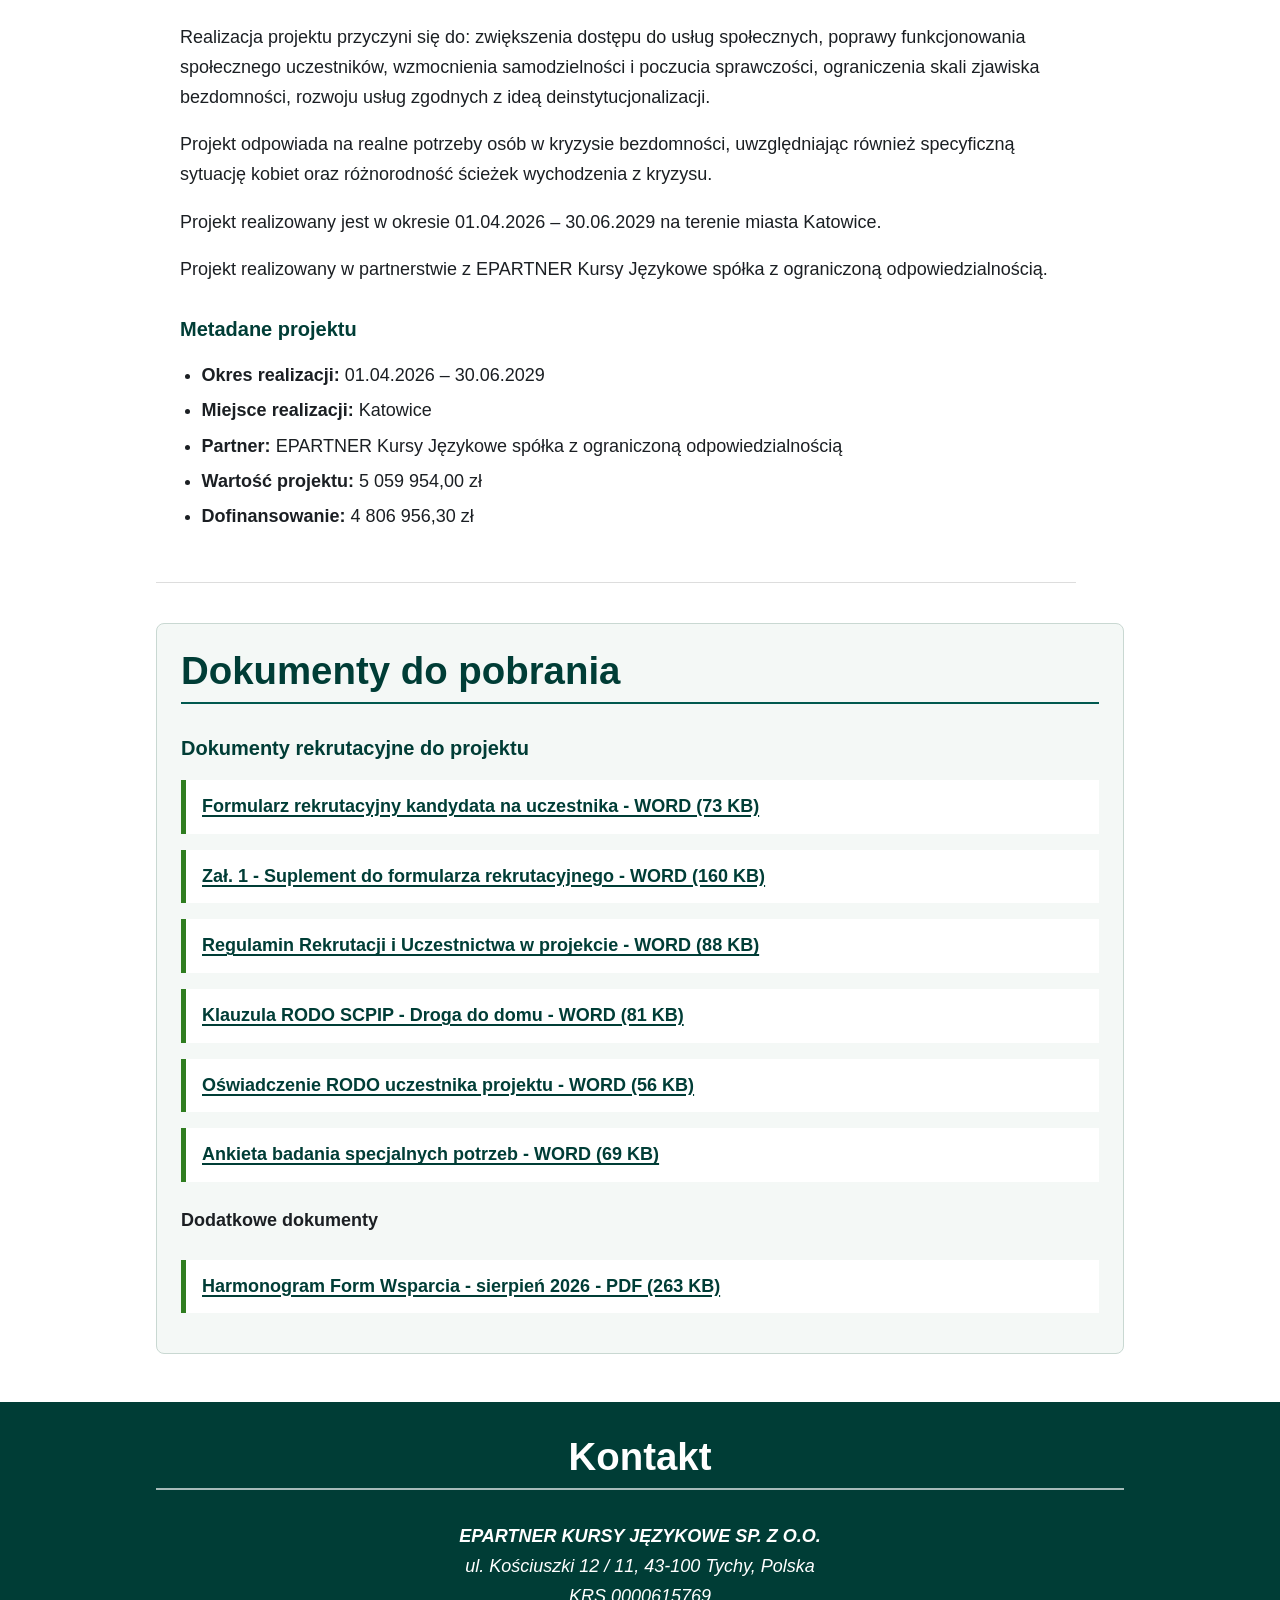
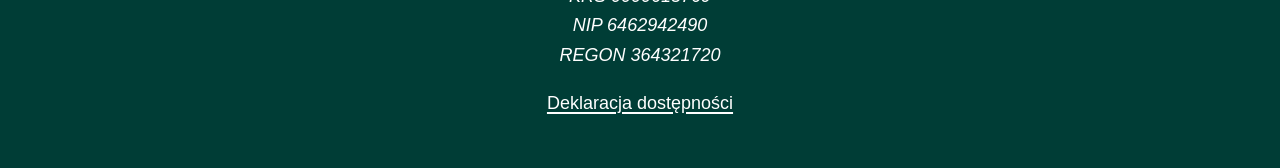
==== commit abba2bb1: "chore: sync Droga do domu from SCPIP" ====
--- a/index.html
+++ b/index.html
@@ -1,4 +1,4 @@
-﻿<!DOCTYPE html>
+<!DOCTYPE html>
 <html lang="pl">
 <head>
     <meta charset="UTF-8">
@@ -6,7 +6,7 @@
     <title>Droga do domu - projekty.epartner24.pl</title>
     <meta name="description" content="Informacje o projekcie Droga do domu realizowanym w partnerstwie z EPARTNER.">
     <link rel="stylesheet" href="css/styles.css">
-    <link rel="stylesheet" href="css/epartner.css">
+    <link rel="stylesheet" href="css/epartner-theme.css">
 </head>
 <body data-theme="normal">
     <div class="panel-toggles">
@@ -117,61 +117,89 @@
     </nav>
 
     <main id="main-content" class="container">
-<section id="droga-do-domu" aria-labelledby="droga-do-domu-heading">
-            <h2 id="droga-do-domu-heading">Droga do domu. Kompleksowe wsparcie osób w kryzysie bezdomności</h2>
-            <p>„Droga do domu. Kompleksowe wsparcie osób w kryzysie bezdomności” to projekt, którego głównym celem
-                jest poprawa sytuacji osób w kryzysie bezdomności, dotkniętych wykluczeniem z dostępu do mieszkań lub
-                zagrożonych bezdomnością poprzez rozwój i zwiększenie dostępności usług społecznych świadczonych w
-                środowisku lokalnym.</p>
-            <p>Działania projektu ukierunkowane są na zapewnienie kompleksowego, zindywidualizowanego wsparcia
-                odpowiadającego na różne etapy kryzysu bezdomności – od profilaktyki i interwencji, po stabilizację i
-                reintegrację społeczną.</p>
-            <h3 id="cel-projektu">Cel projektu zostanie zrealizowany poprzez główne zadania projektowe:</h3>
-            <ul>
-                <li>Usługi o charakterze profilaktycznym oraz interwencyjno-aktywizującym, w tym:
-                    <ul>
-                        <li>wsparcie pracownika socjalnego,</li>
-                        <li>działania streetworkerów,</li>
-                        <li>wsparcie asystenta osoby w kryzysie bezdomności;</li>
-                    </ul>
-                </li>
-                <li>Funkcjonowanie punktu informacyjno-konsultacyjnego, obejmujące:
-                    <ul>
-                        <li>wsparcie doradców pierwszego kontaktu,</li>
-                        <li>poradnictwo specjalistyczne,</li>
-                        <li>działania grup samopomocowych,</li>
-                        <li>mobilne punkty pomocy przedmedycznej,</li>
-                        <li>działania wspierające integrację ze społecznością lokalną;</li>
-                    </ul>
-                </li>
-                <li>Utworzenie i funkcjonowanie mieszkań z usługami dla kobiet w kryzysie bezdomności lub zagrożonych
-                    bezdomnością (funkcja interwencyjna);</li>
-                <li>Funkcjonowanie mieszkań ze wsparciem w modelu „Housing First – Najpierw Mieszkanie”,
-                    umożliwiających stabilizację życiową i proces usamodzielniania;</li>
-                <li>Wzmocnienie kompetencji kadry, poprzez szkolenia (m.in. z dialogu motywacyjnego) oraz
-                    superwizję.</li>
-            </ul>
-            <p>Grupę docelową stanowi co najmniej 150 osób w kryzysie bezdomności lub zagrożonych bezdomnością (w tym
-                kobiety i mężczyźni) oraz 12 osób kadry świadczącej usługi społeczne, zamieszkujących lub
-                przebywających na terenie Katowic.</p>
-            <p>Realizacja projektu przyczyni się do: zwiększenia dostępu do usług społecznych, poprawy funkcjonowania
-                społecznego uczestników, wzmocnienia samodzielności i poczucia sprawczości, ograniczenia skali
-                zjawiska bezdomności, rozwoju usług zgodnych z ideą deinstytucjonalizacji.</p>
-            <p>Projekt odpowiada na realne potrzeby osób w kryzysie bezdomności, uwzględniając również specyficzną
-                sytuację kobiet oraz różnorodność ścieżek wychodzenia z kryzysu.</p>
-            <p>Projekt realizowany jest w okresie 01.04.2026 – 30.06.2029 na terenie miasta Katowice.</p>
-            <p>Projekt realizowany w partnerstwie z EPARTNER Kursy Językowe spółka z ograniczoną odpowiedzialnością.
-            </p>
-            <h3 id="metadane-projektu">Metadane projektu</h3>
-            <ul>
-                <li><strong>Okres realizacji:</strong> 01.04.2026 – 30.06.2029</li>
-                <li><strong>Miejsce realizacji:</strong> Katowice</li>
-                <li><strong>Partner:</strong> EPARTNER Kursy Językowe spółka z ograniczoną odpowiedzialnością</li>
-                <li><strong>Wartość projektu:</strong> 5 059 954,00 zł</li>
-                <li><strong>Dofinansowanie:</strong> 4 806 956,30 zł</li>
-            </ul>
+<section id="droga-do-domu" aria-labelledby="droga-do-domu-heading">
+            <h2 id="droga-do-domu-heading">Droga do domu. Kompleksowe wsparcie osób w kryzysie bezdomności</h2>
+            <p>„Droga do domu. Kompleksowe wsparcie osób w kryzysie bezdomności” to projekt, którego głównym celem
+                jest poprawa sytuacji osób w kryzysie bezdomności, dotkniętych wykluczeniem z dostępu do mieszkań lub
+                zagrożonych bezdomnością poprzez rozwój i zwiększenie dostępności usług społecznych świadczonych w
+                środowisku lokalnym.</p>
+            <p>Działania projektu ukierunkowane są na zapewnienie kompleksowego, zindywidualizowanego wsparcia
+                odpowiadającego na różne etapy kryzysu bezdomności – od profilaktyki i interwencji, po stabilizację i
+                reintegrację społeczną.</p>
+            <h3 id="cel-projektu">Cel projektu zostanie zrealizowany poprzez główne zadania projektowe:</h3>
+            <ul>
+                <li>Usługi o charakterze profilaktycznym oraz interwencyjno-aktywizującym, w tym:
+                    <ul>
+                        <li>wsparcie pracownika socjalnego,</li>
+                        <li>działania streetworkerów,</li>
+                        <li>wsparcie asystenta osoby w kryzysie bezdomności;</li>
+                    </ul>
+                </li>
+                <li>Funkcjonowanie punktu informacyjno-konsultacyjnego, obejmujące:
+                    <ul>
+                        <li>wsparcie doradców pierwszego kontaktu,</li>
+                        <li>poradnictwo specjalistyczne,</li>
+                        <li>działania grup samopomocowych,</li>
+                        <li>mobilne punkty pomocy przedmedycznej,</li>
+                        <li>działania wspierające integrację ze społecznością lokalną;</li>
+                    </ul>
+                </li>
+                <li>Utworzenie i funkcjonowanie mieszkań z usługami dla kobiet w kryzysie bezdomności lub zagrożonych
+                    bezdomnością (funkcja interwencyjna);</li>
+                <li>Funkcjonowanie mieszkań ze wsparciem w modelu „Housing First – Najpierw Mieszkanie”,
+                    umożliwiających stabilizację życiową i proces usamodzielniania;</li>
+                <li>Wzmocnienie kompetencji kadry, poprzez szkolenia (m.in. z dialogu motywacyjnego) oraz
+                    superwizję.</li>
+            </ul>
+            <p>Grupę docelową stanowi co najmniej 150 osób w kryzysie bezdomności lub zagrożonych bezdomnością (w tym
+                kobiety i mężczyźni) oraz 12 osób kadry świadczącej usługi społeczne, zamieszkujących lub
+                przebywających na terenie Katowic.</p>
+            <p>Realizacja projektu przyczyni się do: zwiększenia dostępu do usług społecznych, poprawy funkcjonowania
+                społecznego uczestników, wzmocnienia samodzielności i poczucia sprawczości, ograniczenia skali
+                zjawiska bezdomności, rozwoju usług zgodnych z ideą deinstytucjonalizacji.</p>
+            <p>Projekt odpowiada na realne potrzeby osób w kryzysie bezdomności, uwzględniając również specyficzną
+                sytuację kobiet oraz różnorodność ścieżek wychodzenia z kryzysu.</p>
+            <p>Projekt realizowany jest w okresie 01.04.2026 – 30.06.2029 na terenie miasta Katowice.</p>
+            <p>Projekt realizowany w partnerstwie z EPARTNER Kursy Językowe spółka z ograniczoną odpowiedzialnością.
+            </p>
+            <h3 id="metadane-projektu">Metadane projektu</h3>
+            <ul>
+                <li><strong>Okres realizacji:</strong> 01.04.2026 – 30.06.2029</li>
+                <li><strong>Miejsce realizacji:</strong> Katowice</li>
+                <li><strong>Partner:</strong> EPARTNER Kursy Językowe spółka z ograniczoną odpowiedzialnością</li>
+                <li><strong>Wartość projektu:</strong> 5 059 954,00 zł</li>
+                <li><strong>Dofinansowanie:</strong> 4 806 956,30 zł</li>
+            </ul>
         </section>
-
+        <aside class="documents" aria-labelledby="documents-heading">
+            <h2 id="documents-heading">Dokumenty do pobrania</h2>
+            <h3>Dokumenty rekrutacyjne do projektu</h3>
+            <div class="document-link-wrapper"><a href="docs/DDD_KAT-formularz_rekrutacyjny.docx" target="_blank"
+                    aria-label="Formularz rekrutacyjny kandydata na uczestnika projektu Droga do domu - format Word DOCX, 73 kilobajtów - plik zostanie pobrany, do otwarcia w programie Microsoft Word lub LibreOffice">Formularz
+                    rekrutacyjny kandydata na uczestnika - WORD (73 KB)</a></div>
+            <div class="document-link-wrapper"><a
+                    href="docs/DDD_KAT-zal_1_suplement_do_formularza_rekrutacyjnego.docx" target="_blank"
+                    aria-label="Załącznik 1 - Suplement do formularza rekrutacyjnego uczestnika projektu Droga do domu - format Word DOCX, 160 kilobajtów - plik zostanie pobrany, do otwarcia w programie Microsoft Word lub LibreOffice">Zał.
+                    1 - Suplement do formularza rekrutacyjnego - WORD (160 KB)</a></div>
+            <div class="document-link-wrapper"><a href="docs/DDD_KAT-regulamin_rekrutacji_i_uczestnictwa.docx"
+                    target="_blank"
+                    aria-label="Regulamin Rekrutacji i Uczestnictwa w projekcie Droga do domu - format Word DOCX, 88 kilobajtów - plik zostanie pobrany, do otwarcia w programie Microsoft Word lub LibreOffice">Regulamin
+                    Rekrutacji i Uczestnictwa w projekcie - WORD (88 KB)</a></div>
+            <div class="document-link-wrapper"><a href="docs/DDD_KAT-klauzula_rodo_scpip_ddd.docx" target="_blank"
+                    aria-label="Klauzula RODO SCPIP - informacje dotyczące przetwarzania danych osobowych dla uczestników projektu Droga do domu - format Word DOCX, 81 kilobajtów - plik zostanie pobrany, do otwarcia w programie Microsoft Word lub LibreOffice">Klauzula
+                    RODO SCPIP - Droga do domu - WORD (81 KB)</a></div>
+            <div class="document-link-wrapper"><a href="docs/DDD_KAT-oswiadczenie_rodo.docx" target="_blank"
+                    aria-label="Oświadczenie RODO uczestnika projektu Droga do domu - format Word DOCX, 56 kilobajtów - plik zostanie pobrany, do otwarcia w programie Microsoft Word lub LibreOffice">Oświadczenie
+                    RODO uczestnika projektu - WORD (56 KB)</a></div>
+            <div class="document-link-wrapper"><a href="docs/DDD_KAT-ankieta_potrzeb.docx" target="_blank"
+                    aria-label="Ankieta badania specjalnych potrzeb w ramach projektu Droga do domu - format Word DOCX, 69 kilobajtów - plik zostanie pobrany, do otwarcia w programie Microsoft Word lub LibreOffice">Ankieta
+                    badania specjalnych potrzeb - WORD (69 KB)</a></div>
+            <h4>Dodatkowe dokumenty</h4>
+            <div class="document-link-wrapper"><a href="docs/DDD_KAT-harmonogram_form_wsparcia_08_2026.pdf"
+                    target="_blank"
+                    aria-label="Harmonogram Form Wsparcia - sierpień 2026 - format PDF, 263 kilobajtów - otworzy się w nowej karcie">Harmonogram
+                    Form Wsparcia - sierpień 2026 - PDF (263 KB)</a></div>
+        </aside>
     </main>
 
     <footer id="kontakt" class="site-footer">
--- a/css/styles.css
+++ b/css/styles.css
@@ -1,229 +1,229 @@
-:root {
-    --text-color: #333;
-    --background-color: #fff;
-    --primary-color: #0056b3;
-    --header-bg: #f8f9fa;
-    --section-bg-odd: #ffffff;
-    --section-bg-even: #f1f1f1;
-    --border-color: #ddd;
-    --focus-outline: #0056b3;
-    --focus-bg: #0056b3;
-    --focus-text: #ffffff;
-}
-
-body[data-theme="high-contrast"] {
-    --text-color: #000;
-    --background-color: #fff;
-    --primary-color: #000;
-    --header-bg: #fff;
-    --section-bg-odd: #fff;
-    --section-bg-even: #fff;
-    --border-color: #000;
-    --focus-outline: #0000ff;
-    --focus-bg: #0000ff;
-    --focus-text: #ffff00;
-}
-body[data-theme="monochrome"] {
-    --text-color: #000;
-    --background-color: #fff;
-    --primary-color: #000;
-    --header-bg: #f0f0f0;
-    --section-bg-odd: #fff;
-    --section-bg-even: #f0f0f0;
-    --border-color: #000;
-    --focus-outline: #000;
-    --focus-bg: #000;
-    --focus-text: #fff;
-}
-body[data-theme="dark"] {
-    --text-color: #eee;
-    --background-color: #121212;
-    --primary-color: #bb86fc;
-    --header-bg: #1e1e1e;
-    --section-bg-odd: #1e1e1e;
-    --section-bg-even: #2a2a2a;
-    --border-color: #555;
-    --focus-outline: #03dac6;
-    --focus-bg: #03dac6;
-    --focus-text: #000;
-}
-body[data-theme="dark"] nav a {
-    color: #e0e0e0;
-}
-body[data-theme="dark"] .panel-toggle-btn {
-    background-color: var(--primary-color);
-    color: #000;
-}
-
-/* POPRAWKA: Kolory panelu dostępności w trybie ciemnym */
-body[data-theme="dark"] .panel-content,
-body[data-theme="dark"] .panel-content h4,
-body[data-theme="dark"] .panel-content button,
-body[data-theme="dark"] .panel-content span {
-    color: var(--text-color);
-}
-body[data-theme="dark"] .panel-content button {
-    background-color: var(--section-bg-even);
-    border-color: var(--border-color);
-}
-
-/* POPRAWKA: Filtr monochromatyczny tylko na treść, nie na panele */
-body.monochrome > header,
-body.monochrome > nav,
-body.monochrome > main,
-body.monochrome > footer {
-    filter: grayscale(100%);
-}
-
-body { font-family: -apple-system, BlinkMacSystemFont, "Segoe UI", Roboto, Helvetica, Arial, sans-serif; line-height: 1.6; margin: 0; padding: 0; background-color: var(--background-color); color: var(--text-color); transition: background-color 0.3s, color 0.3s; }
-[hidden] { display: none !important; }
-.container { max-width: 1000px; margin: 0 auto; padding: 0 1rem; }
-
-/* POPRAWKA: Lepszy, uniwersalny styl fokusu */
-*:focus-visible {
-    outline: 3px solid var(--focus-outline) !important;
-    outline-offset: 2px;
-    background-color: var(--focus-bg) !important;
-    color: var(--focus-text) !important;
-    box-shadow: 0 0 5px var(--focus-outline);
-}
-*:focus-visible strong, *:focus-visible a { color: inherit !important; }
-
-/* POPRAWKA: Mocniejszy styl fokusu dla nawigacji - widoczny we wszystkich trybach */
-nav a:focus-visible {
-    outline: 4px solid var(--focus-outline) !important;
-    outline-offset: -2px;
-    background-color: var(--focus-bg) !important;
-    color: var(--focus-text) !important;
-    box-shadow: inset 0 0 0 2px var(--focus-text), 0 0 8px var(--focus-outline) !important;
-    border-radius: 2px;
-}
-
-/* POPRAWKA: Specjalne style dla trybu normalnego i monochromatycznego */
-body[data-theme="normal"] nav a:focus-visible,
-body[data-theme="monochrome"] nav a:focus-visible {
-    outline: 4px solid #000 !important;
-    background-color: #000 !important;
-    color: #fff !important;
-    box-shadow: inset 0 0 0 2px #fff, 0 0 8px #000 !important;
-}
-
-body[data-theme="high-contrast"] nav a:focus-visible {
-    outline: 4px solid #0000ff !important;
-    background-color: #0000ff !important;
-    color: #ffff00 !important;
-    box-shadow: inset 0 0 0 2px #ffff00, 0 0 8px #0000ff !important;
-}
-
-body[data-theme="dark"] nav a:focus-visible {
-    outline: 4px solid #03dac6 !important;
-    background-color: #03dac6 !important;
-    color: #000 !important;
-    box-shadow: inset 0 0 0 2px #000, 0 0 8px #03dac6 !important;
-}
-
-.skip-link { position: absolute; top: -1000px; left: 10px; background: var(--primary-color); color: white; padding: 10px; z-index: 9999; }
-.skip-link:focus { top: 10px; }
-
-.panel-toggles { position: fixed; bottom: 1rem; left: 1rem; right: 1rem; display: flex; justify-content: space-between; z-index: 1998; pointer-events: none; }
-.panel-toggle-btn { background: var(--primary-color); color: white; border: 2px solid white; border-radius: 50%; width: 60px; height: 60px; cursor: pointer; display: flex; flex-direction: column; justify-content: center; align-items: center; box-shadow: 0 4px 12px rgba(0,0,0,0.3); pointer-events: auto; }
-.panel-toggle-btn svg { width: 28px; height: 28px; }
-.panel-toggle-btn span { font-size: 0.8em; }
-
-.side-panel { position: fixed; top: 0; width: 320px; max-width: 90vw; height: 100%; background: var(--background-color); box-shadow: 0 0 20px rgba(0,0,0,0.3); z-index: 2000; display: flex; flex-direction: column; transition: transform 0.3s ease-in-out; border: 1px solid var(--border-color); }
-.side-panel.left { left: 0; transform: translateX(-100%); }
-.side-panel.right { right: 0; transform: translateX(100%); }
-.side-panel:not([hidden]) { transform: translateX(0); }
-.panel-header { display: flex; justify-content: space-between; align-items: center; padding: 0.5rem 1rem; border-bottom: 1px solid var(--border-color); background-color: var(--header-bg); }
-.panel-header h3 { margin: 0; }
-.close-panel-btn { font-size: 1.5rem; background: transparent; border: none; cursor: pointer; padding: 0.5rem; color: var(--text-color); }
-.panel-content, #nav-panel-list { padding: 1rem; overflow-y: auto; }
-#nav-panel-list { list-style: none; margin: 0; }
-#nav-panel-list a { display: block; padding: 0.75rem; text-decoration: none; color: var(--text-color); border-bottom: 1px solid var(--border-color); }
-
-.control-group { margin-bottom: 1.5rem; }
-.control-group h4 { margin: 0 0 0.75rem; color: var(--primary-color); }
-.font-controls { display: flex; align-items: center; justify-content: space-between; }
-/* POPRAWKA: Lepsze stylowanie przycisków A- i A+ */
-.font-controls button { 
-    font-size: 1rem; 
-    width: 45px; 
-    height: 40px; 
-    display: flex;
-    align-items: center;
-    justify-content: center;
-    font-weight: bold;
-    border-radius: 4px;
-}
-#font-size-value {
-    font-weight: bold;
-    text-align: center;
-    min-width: 50px;
-}
-.theme-controls { display: grid; grid-template-columns: 1fr 1fr; gap: 0.5rem; }
-#reset-settings, #reading-toggle { width: 100%; }
-button { padding: 0.5em 1em; cursor: pointer; border: 1px solid var(--border-color); background: var(--section-bg-even); color: var(--text-color); }
-.theme-controls button.active { border-color: var(--primary-color); border-width: 2px; }
-
-.modal-overlay { position: fixed; top: 0; left: 0; width: 100%; height: 100%; background: rgba(0,0,0,0.7); z-index: 2500; display: flex; justify-content: center; align-items: center; }
-.modal-content { background: var(--background-color); padding: 2rem; border-radius: 8px; max-width: 600px; width: 90%; }
-.modal-header { display: flex; justify-content: space-between; align-items: center; border-bottom: 1px solid var(--border-color); padding-bottom: 1rem; margin-bottom: 1rem; }
-.close-modal-btn { font-size: 2rem; background: none; border: none; cursor: pointer; color: var(--text-color); }
-
-header, footer { text-align: center; padding: 1.5rem 0; background-color: var(--header-bg); }
-.logos { display: flex; flex-wrap: wrap; justify-content: center; align-items: center; gap: 2rem; margin-bottom: 1.5rem; }
-/* POPRAWKA: Naprawienie skalowania obrazów w bannerze */
-.logos img { 
-    max-height: 80px; 
-    height: auto; 
-    max-width: 180px; 
-    object-fit: contain; 
-}
-
-/* POPRAWKA: Logo główne - szerokość jak 4 logo + gaps z responsywnością */
-.centered-logo img { 
-    max-height: 100px; 
-    height: auto; 
-    /* 4 logo po 180px + 3 gaps po 2rem = 720px + 6rem ≈ 816px */
-    max-width: min(816px, 95vw); 
-    width: 100%;
-    object-fit: contain; 
-}
-
-/* Responsywność dla mniejszych ekranów */
-@media (max-width: 768px) {
-    .logos img {
-        max-width: 140px;
-        max-height: 60px;
-    }
-    
-    .centered-logo img {
-        /* 4 logo po 140px + gaps = 560px + gaps ≈ 650px */
-        max-width: min(650px, 95vw);
-        max-height: 80px;
-    }
-}
-
-@media (max-width: 480px) {
-    .logos img {
-        max-width: 120px;
-        max-height: 50px;
-    }
-    
-    .centered-logo img {
-        /* Na małych ekranach logo może być mniejsze */
-        max-width: 95vw;
-        max-height: 70px;
-    }
-}
-
-nav { background-color: var(--primary-color); }
-nav ul { display: flex; justify-content: center; list-style: none; margin: 0; padding: 0; flex-wrap: wrap; }
-nav a { color: white; text-decoration: none; padding: 1rem; display: block; }
-main { padding: 2rem 0; }
-section { padding: 2rem 1.5rem; border-bottom: 1px solid var(--border-color); }
-section:nth-of-type(even) { background-color: var(--section-bg-even); }
-h2 { border-bottom: 2px solid var(--primary-color); padding-bottom: 0.5rem; margin-top: 0; }
-h2.subtitle { border-bottom: none; padding-bottom: 0; font-size: 1.17em; font-weight: bold; }
-.document-link-wrapper { margin-bottom: 1rem; }
-.file-info { font-size: 0.9rem; color: var(--text-color); opacity: 0.8; }
+:root {
+    --text-color: #333;
+    --background-color: #fff;
+    --primary-color: #0056b3;
+    --header-bg: #f8f9fa;
+    --section-bg-odd: #ffffff;
+    --section-bg-even: #f1f1f1;
+    --border-color: #ddd;
+    --focus-outline: #0056b3;
+    --focus-bg: #0056b3;
+    --focus-text: #ffffff;
+}
+
+body[data-theme="high-contrast"] {
+    --text-color: #000;
+    --background-color: #fff;
+    --primary-color: #000;
+    --header-bg: #fff;
+    --section-bg-odd: #fff;
+    --section-bg-even: #fff;
+    --border-color: #000;
+    --focus-outline: #0000ff;
+    --focus-bg: #0000ff;
+    --focus-text: #ffff00;
+}
+body[data-theme="monochrome"] {
+    --text-color: #000;
+    --background-color: #fff;
+    --primary-color: #000;
+    --header-bg: #f0f0f0;
+    --section-bg-odd: #fff;
+    --section-bg-even: #f0f0f0;
+    --border-color: #000;
+    --focus-outline: #000;
+    --focus-bg: #000;
+    --focus-text: #fff;
+}
+body[data-theme="dark"] {
+    --text-color: #eee;
+    --background-color: #121212;
+    --primary-color: #bb86fc;
+    --header-bg: #1e1e1e;
+    --section-bg-odd: #1e1e1e;
+    --section-bg-even: #2a2a2a;
+    --border-color: #555;
+    --focus-outline: #03dac6;
+    --focus-bg: #03dac6;
+    --focus-text: #000;
+}
+body[data-theme="dark"] nav a {
+    color: #e0e0e0;
+}
+body[data-theme="dark"] .panel-toggle-btn {
+    background-color: var(--primary-color);
+    color: #000;
+}
+
+/* POPRAWKA: Kolory panelu dostępności w trybie ciemnym */
+body[data-theme="dark"] .panel-content,
+body[data-theme="dark"] .panel-content h4,
+body[data-theme="dark"] .panel-content button,
+body[data-theme="dark"] .panel-content span {
+    color: var(--text-color);
+}
+body[data-theme="dark"] .panel-content button {
+    background-color: var(--section-bg-even);
+    border-color: var(--border-color);
+}
+
+/* POPRAWKA: Filtr monochromatyczny tylko na treść, nie na panele */
+body.monochrome > header,
+body.monochrome > nav,
+body.monochrome > main,
+body.monochrome > footer {
+    filter: grayscale(100%);
+}
+
+body { font-family: -apple-system, BlinkMacSystemFont, "Segoe UI", Roboto, Helvetica, Arial, sans-serif; line-height: 1.6; margin: 0; padding: 0; background-color: var(--background-color); color: var(--text-color); transition: background-color 0.3s, color 0.3s; }
+[hidden] { display: none !important; }
+.container { max-width: 1000px; margin: 0 auto; padding: 0 1rem; }
+
+/* POPRAWKA: Lepszy, uniwersalny styl fokusu */
+*:focus-visible {
+    outline: 3px solid var(--focus-outline) !important;
+    outline-offset: 2px;
+    background-color: var(--focus-bg) !important;
+    color: var(--focus-text) !important;
+    box-shadow: 0 0 5px var(--focus-outline);
+}
+*:focus-visible strong, *:focus-visible a { color: inherit !important; }
+
+/* POPRAWKA: Mocniejszy styl fokusu dla nawigacji - widoczny we wszystkich trybach */
+nav a:focus-visible {
+    outline: 4px solid var(--focus-outline) !important;
+    outline-offset: -2px;
+    background-color: var(--focus-bg) !important;
+    color: var(--focus-text) !important;
+    box-shadow: inset 0 0 0 2px var(--focus-text), 0 0 8px var(--focus-outline) !important;
+    border-radius: 2px;
+}
+
+/* POPRAWKA: Specjalne style dla trybu normalnego i monochromatycznego */
+body[data-theme="normal"] nav a:focus-visible,
+body[data-theme="monochrome"] nav a:focus-visible {
+    outline: 4px solid #000 !important;
+    background-color: #000 !important;
+    color: #fff !important;
+    box-shadow: inset 0 0 0 2px #fff, 0 0 8px #000 !important;
+}
+
+body[data-theme="high-contrast"] nav a:focus-visible {
+    outline: 4px solid #0000ff !important;
+    background-color: #0000ff !important;
+    color: #ffff00 !important;
+    box-shadow: inset 0 0 0 2px #ffff00, 0 0 8px #0000ff !important;
+}
+
+body[data-theme="dark"] nav a:focus-visible {
+    outline: 4px solid #03dac6 !important;
+    background-color: #03dac6 !important;
+    color: #000 !important;
+    box-shadow: inset 0 0 0 2px #000, 0 0 8px #03dac6 !important;
+}
+
+.skip-link { position: absolute; top: -1000px; left: 10px; background: var(--primary-color); color: white; padding: 10px; z-index: 9999; }
+.skip-link:focus { top: 10px; }
+
+.panel-toggles { position: fixed; bottom: 1rem; left: 1rem; right: 1rem; display: flex; justify-content: space-between; z-index: 1998; pointer-events: none; }
+.panel-toggle-btn { background: var(--primary-color); color: white; border: 2px solid white; border-radius: 50%; width: 60px; height: 60px; cursor: pointer; display: flex; flex-direction: column; justify-content: center; align-items: center; box-shadow: 0 4px 12px rgba(0,0,0,0.3); pointer-events: auto; }
+.panel-toggle-btn svg { width: 28px; height: 28px; }
+.panel-toggle-btn span { font-size: 0.8em; }
+
+.side-panel { position: fixed; top: 0; width: 320px; max-width: 90vw; height: 100%; background: var(--background-color); box-shadow: 0 0 20px rgba(0,0,0,0.3); z-index: 2000; display: flex; flex-direction: column; transition: transform 0.3s ease-in-out; border: 1px solid var(--border-color); }
+.side-panel.left { left: 0; transform: translateX(-100%); }
+.side-panel.right { right: 0; transform: translateX(100%); }
+.side-panel:not([hidden]) { transform: translateX(0); }
+.panel-header { display: flex; justify-content: space-between; align-items: center; padding: 0.5rem 1rem; border-bottom: 1px solid var(--border-color); background-color: var(--header-bg); }
+.panel-header h3 { margin: 0; }
+.close-panel-btn { font-size: 1.5rem; background: transparent; border: none; cursor: pointer; padding: 0.5rem; color: var(--text-color); }
+.panel-content, #nav-panel-list { padding: 1rem; overflow-y: auto; }
+#nav-panel-list { list-style: none; margin: 0; }
+#nav-panel-list a { display: block; padding: 0.75rem; text-decoration: none; color: var(--text-color); border-bottom: 1px solid var(--border-color); }
+
+.control-group { margin-bottom: 1.5rem; }
+.control-group h4 { margin: 0 0 0.75rem; color: var(--primary-color); }
+.font-controls { display: flex; align-items: center; justify-content: space-between; }
+/* POPRAWKA: Lepsze stylowanie przycisków A- i A+ */
+.font-controls button { 
+    font-size: 1rem; 
+    width: 45px; 
+    height: 40px; 
+    display: flex;
+    align-items: center;
+    justify-content: center;
+    font-weight: bold;
+    border-radius: 4px;
+}
+#font-size-value {
+    font-weight: bold;
+    text-align: center;
+    min-width: 50px;
+}
+.theme-controls { display: grid; grid-template-columns: 1fr 1fr; gap: 0.5rem; }
+#reset-settings, #reading-toggle { width: 100%; }
+button { padding: 0.5em 1em; cursor: pointer; border: 1px solid var(--border-color); background: var(--section-bg-even); color: var(--text-color); }
+.theme-controls button.active { border-color: var(--primary-color); border-width: 2px; }
+
+.modal-overlay { position: fixed; top: 0; left: 0; width: 100%; height: 100%; background: rgba(0,0,0,0.7); z-index: 2500; display: flex; justify-content: center; align-items: center; }
+.modal-content { background: var(--background-color); padding: 2rem; border-radius: 8px; max-width: 600px; width: 90%; }
+.modal-header { display: flex; justify-content: space-between; align-items: center; border-bottom: 1px solid var(--border-color); padding-bottom: 1rem; margin-bottom: 1rem; }
+.close-modal-btn { font-size: 2rem; background: none; border: none; cursor: pointer; color: var(--text-color); }
+
+header, footer { text-align: center; padding: 1.5rem 0; background-color: var(--header-bg); }
+.logos { display: flex; flex-wrap: wrap; justify-content: center; align-items: center; gap: 2rem; margin-bottom: 1.5rem; }
+/* POPRAWKA: Naprawienie skalowania obrazów w bannerze */
+.logos img { 
+    max-height: 80px; 
+    height: auto; 
+    max-width: 180px; 
+    object-fit: contain; 
+}
+
+/* POPRAWKA: Logo główne - szerokość jak 4 logo + gaps z responsywnością */
+.centered-logo img { 
+    max-height: 100px; 
+    height: auto; 
+    /* 4 logo po 180px + 3 gaps po 2rem = 720px + 6rem ≈ 816px */
+    max-width: min(816px, 95vw); 
+    width: 100%;
+    object-fit: contain; 
+}
+
+/* Responsywność dla mniejszych ekranów */
+@media (max-width: 768px) {
+    .logos img {
+        max-width: 140px;
+        max-height: 60px;
+    }
+    
+    .centered-logo img {
+        /* 4 logo po 140px + gaps = 560px + gaps ≈ 650px */
+        max-width: min(650px, 95vw);
+        max-height: 80px;
+    }
+}
+
+@media (max-width: 480px) {
+    .logos img {
+        max-width: 120px;
+        max-height: 50px;
+    }
+    
+    .centered-logo img {
+        /* Na małych ekranach logo może być mniejsze */
+        max-width: 95vw;
+        max-height: 70px;
+    }
+}
+
+nav { background-color: var(--primary-color); }
+nav ul { display: flex; justify-content: center; list-style: none; margin: 0; padding: 0; flex-wrap: wrap; }
+nav a { color: white; text-decoration: none; padding: 1rem; display: block; }
+main { padding: 2rem 0; }
+section { padding: 2rem 1.5rem; border-bottom: 1px solid var(--border-color); }
+section:nth-of-type(even) { background-color: var(--section-bg-even); }
+h2 { border-bottom: 2px solid var(--primary-color); padding-bottom: 0.5rem; margin-top: 0; }
+h2.subtitle { border-bottom: none; padding-bottom: 0; font-size: 1.17em; font-weight: bold; }
+.document-link-wrapper { margin-bottom: 1rem; }
+.file-info { font-size: 0.9rem; color: var(--text-color); opacity: 0.8; }
--- a/css/epartner-theme.css
+++ b/css/epartner-theme.css
@@ -0,0 +1,358 @@
+:root {
+  --brand: #00594f;
+  --brand-dark: #003d36;
+  --accent: #2f7d20;
+  --accent-soft: #e8f3e5;
+  --text: #1b1f23;
+  --muted: #4f5b57;
+  --surface: #ffffff;
+  --surface-muted: #f4f8f6;
+  --border: #c9d8d2;
+  --focus: #ffbf47;
+}
+
+body[data-theme="normal"] {
+  --primary-color: var(--brand);
+  --focus-outline: var(--brand-dark);
+  --focus-bg: var(--brand-dark);
+  --focus-text: #ffffff;
+}
+
+body[data-theme="normal"] nav,
+body[data-theme="normal"] .panel-toggle-btn {
+  background-color: var(--brand);
+}
+
+body[data-theme="normal"] nav a:hover,
+body[data-theme="normal"] nav a:focus-visible {
+  background-color: #f7ff6a !important;
+  color: var(--brand-dark) !important;
+  outline: 4px solid var(--brand-dark) !important;
+  outline-offset: -4px;
+  box-shadow: inset 0 0 0 2px #ffffff !important;
+}
+
+body[data-theme="high-contrast"] nav,
+body[data-theme="high-contrast"] .panel-toggle-btn {
+  background-color: #000000;
+  color: #ffff00;
+  border-color: #ffff00;
+}
+
+body[data-theme="high-contrast"] nav a {
+  color: #ffff00;
+}
+
+body[data-theme="high-contrast"] nav a:hover,
+body[data-theme="high-contrast"] nav a:focus-visible {
+  background-color: #ffff00 !important;
+  color: #000000 !important;
+  outline: 4px solid #ffffff !important;
+  outline-offset: -4px;
+  box-shadow: inset 0 0 0 2px #000000 !important;
+}
+
+body[data-theme="monochrome"] nav,
+body[data-theme="monochrome"] .panel-toggle-btn {
+  background-color: #000000;
+  color: #ffffff;
+}
+
+body[data-theme="monochrome"] nav a {
+  color: #ffffff;
+}
+
+body[data-theme="monochrome"] nav a:hover,
+body[data-theme="monochrome"] nav a:focus-visible {
+  background-color: #ffffff !important;
+  color: #000000 !important;
+  outline: 4px solid #000000 !important;
+  outline-offset: -4px;
+  box-shadow: inset 0 0 0 2px #ffffff !important;
+}
+
+body[data-theme="dark"] nav,
+body[data-theme="dark"] .panel-toggle-btn {
+  background-color: #00594f;
+  color: #ffffff;
+}
+
+body[data-theme="dark"] nav a {
+  color: #ffffff;
+}
+
+body[data-theme="dark"] nav a:hover,
+body[data-theme="dark"] nav a:focus-visible {
+  background-color: #7fffd4 !important;
+  color: #002923 !important;
+  outline: 4px solid #ffffff !important;
+  outline-offset: -4px;
+  box-shadow: inset 0 0 0 2px #002923 !important;
+}
+
+* {
+  box-sizing: border-box;
+}
+
+html {
+  scroll-behavior: smooth;
+}
+
+body {
+  margin: 0;
+  color: var(--text);
+  background: var(--surface);
+  font-family: Arial, Helvetica, sans-serif;
+  font-size: 18px;
+  line-height: 1.65;
+}
+
+a {
+  color: var(--brand);
+  text-decoration-thickness: 0.12em;
+  text-underline-offset: 0.18em;
+}
+
+a:hover {
+  color: var(--accent);
+}
+
+a:focus-visible,
+button:focus-visible {
+  outline: 4px solid var(--focus);
+  outline-offset: 4px;
+}
+
+.skip-link {
+  position: absolute;
+  left: 1rem;
+  top: 1rem;
+  z-index: 10;
+  transform: translateY(-180%);
+  background: var(--focus);
+  color: #111;
+  padding: 0.75rem 1rem;
+  font-weight: 700;
+}
+
+.skip-link:focus {
+  transform: translateY(0);
+}
+
+.site-header {
+  border-bottom: 1px solid var(--border);
+  background: var(--surface);
+}
+
+.container {
+  width: min(1120px, calc(100% - 2rem));
+  margin: 0 auto;
+}
+
+.header-inner {
+  display: flex;
+  align-items: center;
+  justify-content: space-between;
+  gap: 1.5rem;
+  padding: 1rem 0;
+}
+
+.brand-link {
+  display: inline-flex;
+  align-items: center;
+}
+
+.brand-logo {
+  width: min(310px, 58vw);
+  height: auto;
+  display: block;
+}
+
+.top-nav ul {
+  display: flex;
+  flex-wrap: wrap;
+  gap: 0.5rem 1rem;
+  margin: 0;
+  padding: 0;
+  list-style: none;
+}
+
+.top-nav a {
+  font-weight: 700;
+}
+
+.hero {
+  background: var(--surface-muted);
+  border-bottom: 1px solid var(--border);
+  padding: clamp(2rem, 6vw, 4.5rem) 0;
+}
+
+.hero p {
+  max-width: 760px;
+  margin: 1rem 0 0;
+  color: var(--muted);
+  font-size: clamp(1.05rem, 2vw, 1.25rem);
+}
+
+h1,
+h2,
+h3 {
+  line-height: 1.2;
+  color: var(--brand-dark);
+}
+
+h1 {
+  max-width: 920px;
+  margin: 0;
+  font-size: clamp(2rem, 5vw, 4rem);
+}
+
+h2 {
+  margin-top: 0;
+  font-size: clamp(1.7rem, 3vw, 2.5rem);
+}
+
+h3 {
+  margin-top: 2rem;
+  font-size: 1.25rem;
+}
+
+main {
+  padding: clamp(2rem, 5vw, 4rem) 0;
+}
+
+section {
+  max-width: 920px;
+}
+
+section ul {
+  padding-left: 1.35rem;
+}
+
+section li + li {
+  margin-top: 0.35rem;
+}
+
+.documents {
+  margin-top: 2.5rem;
+  padding: 1.5rem;
+  border: 1px solid var(--border);
+  border-radius: 8px;
+  background: var(--surface-muted);
+}
+
+.documents ul {
+  display: grid;
+  gap: 0.75rem;
+  margin: 1rem 0 0;
+  padding: 0;
+  list-style: none;
+}
+
+.documents a {
+  display: block;
+  min-height: 44px;
+  padding: 0.75rem 1rem;
+  border-left: 5px solid var(--accent);
+  background: var(--surface);
+  color: var(--brand-dark);
+  font-weight: 700;
+}
+
+.site-footer {
+  margin-top: 3rem;
+  padding: 2rem 0;
+  color: #ffffff;
+  background: var(--brand-dark);
+}
+
+.site-footer h2,
+.site-footer h3,
+.site-footer p,
+.site-footer address,
+.site-footer strong {
+  color: #ffffff;
+}
+
+.site-footer a {
+  color: #ffffff;
+}
+
+.site-footer h2 {
+  border-bottom-color: rgba(255, 255, 255, 0.65);
+}
+
+.epartner-header {
+  background: var(--surface);
+}
+
+.epartner-header .logos {
+  margin-bottom: 1rem;
+}
+
+.epartner-wordmark {
+  width: min(360px, 70vw);
+  height: auto;
+  display: block;
+  margin: 1.5rem auto 1rem;
+}
+
+body[data-theme="high-contrast"] .documents a {
+  background: #000000;
+  color: #ffffff;
+  border-color: #ffff00;
+}
+
+.panel-toggle-btn {
+  width: 68px;
+  height: 68px;
+  flex-direction: row;
+  justify-content: center;
+  align-items: center;
+  background: var(--brand);
+}
+
+body[data-theme="normal"] .panel-toggle-btn,
+body[data-theme="dark"] .panel-toggle-btn {
+  background-color: var(--brand);
+  color: #ffffff;
+}
+
+.panel-toggle-btn svg {
+  width: 36px;
+  height: 36px;
+  flex: 0 0 auto;
+}
+
+.panel-toggle-btn:hover {
+  background: var(--brand-dark);
+}
+
+body[data-theme="normal"] .panel-toggle-btn:hover,
+body[data-theme="dark"] .panel-toggle-btn:hover {
+  background-color: var(--brand-dark);
+}
+
+.panel-toggle-btn span {
+  display: none;
+}
+
+#nav-panel-list .nav-panel-subitem a {
+  padding-left: 1.5rem;
+  font-size: 0.95em;
+}
+
+@media (max-width: 760px) {
+  body {
+    font-size: 17px;
+  }
+
+  .header-inner {
+    align-items: flex-start;
+    flex-direction: column;
+  }
+
+  .top-nav ul {
+    flex-direction: column;
+  }
+}
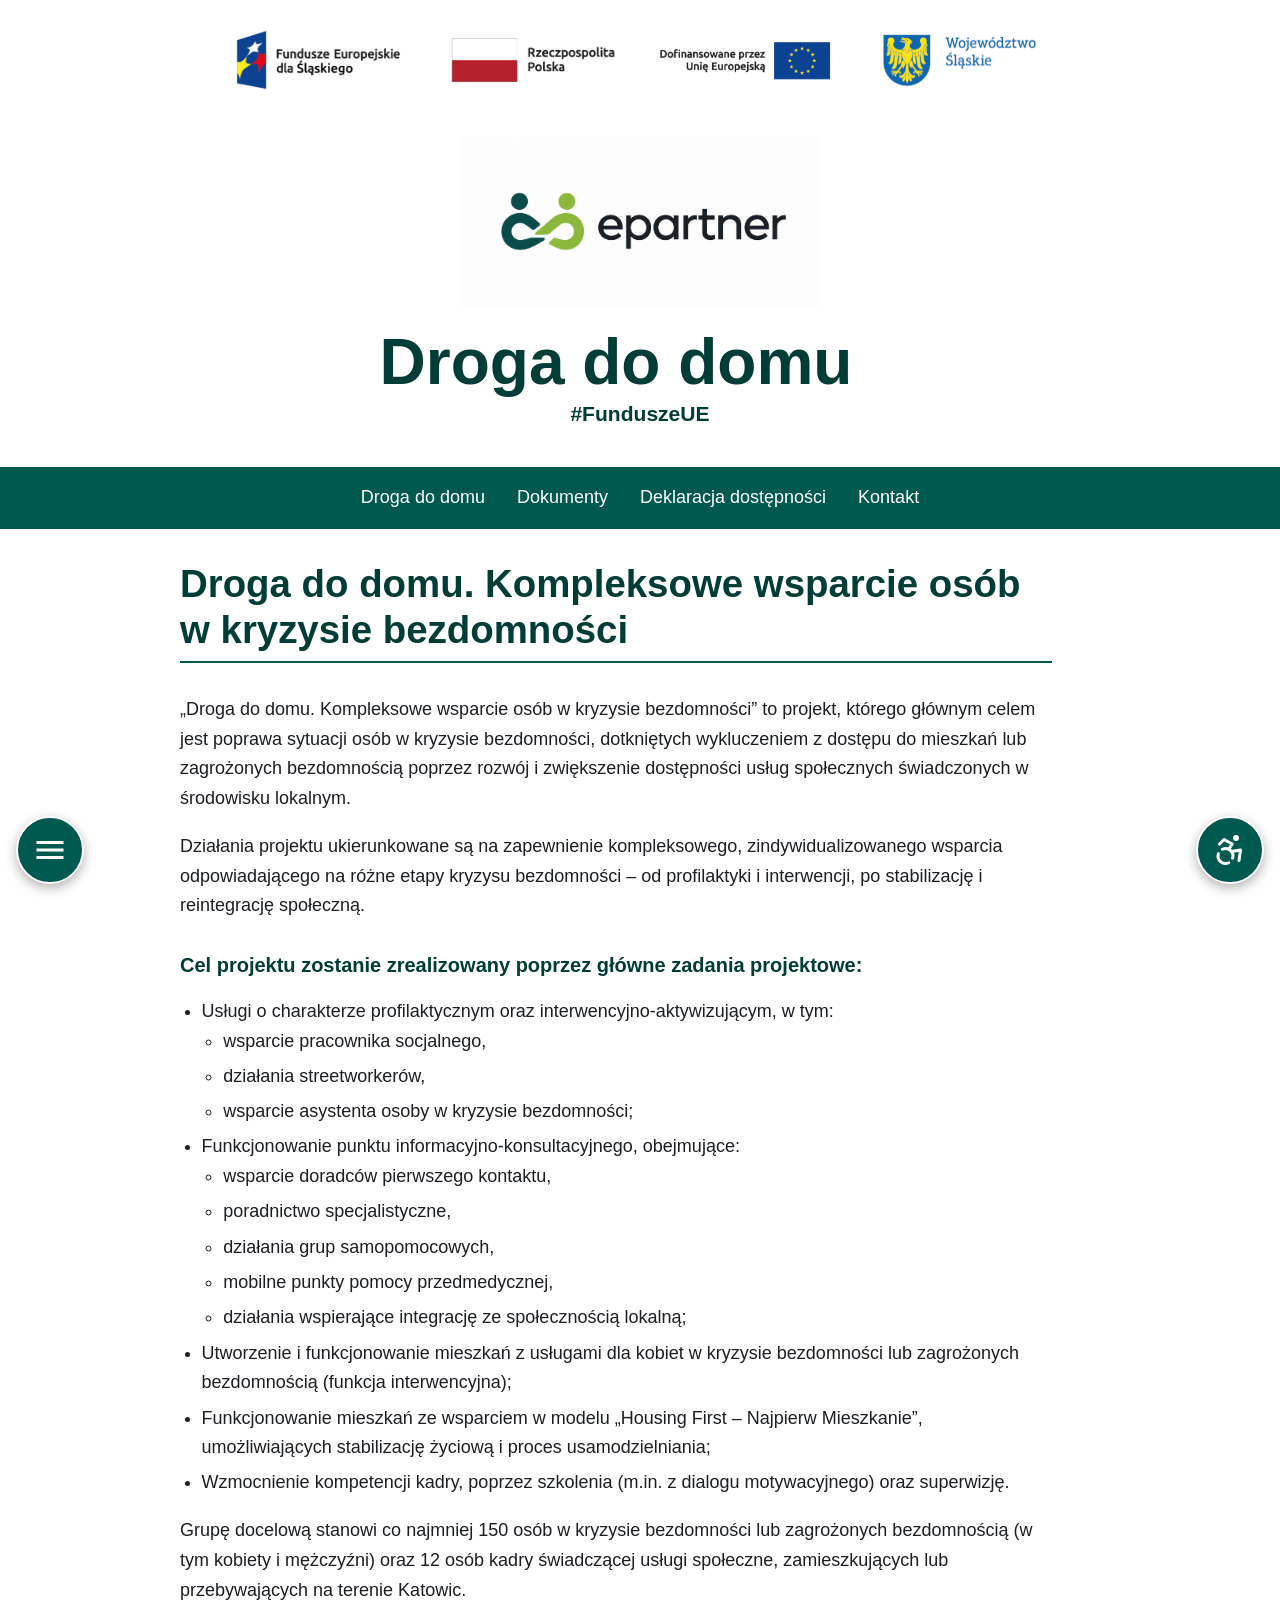
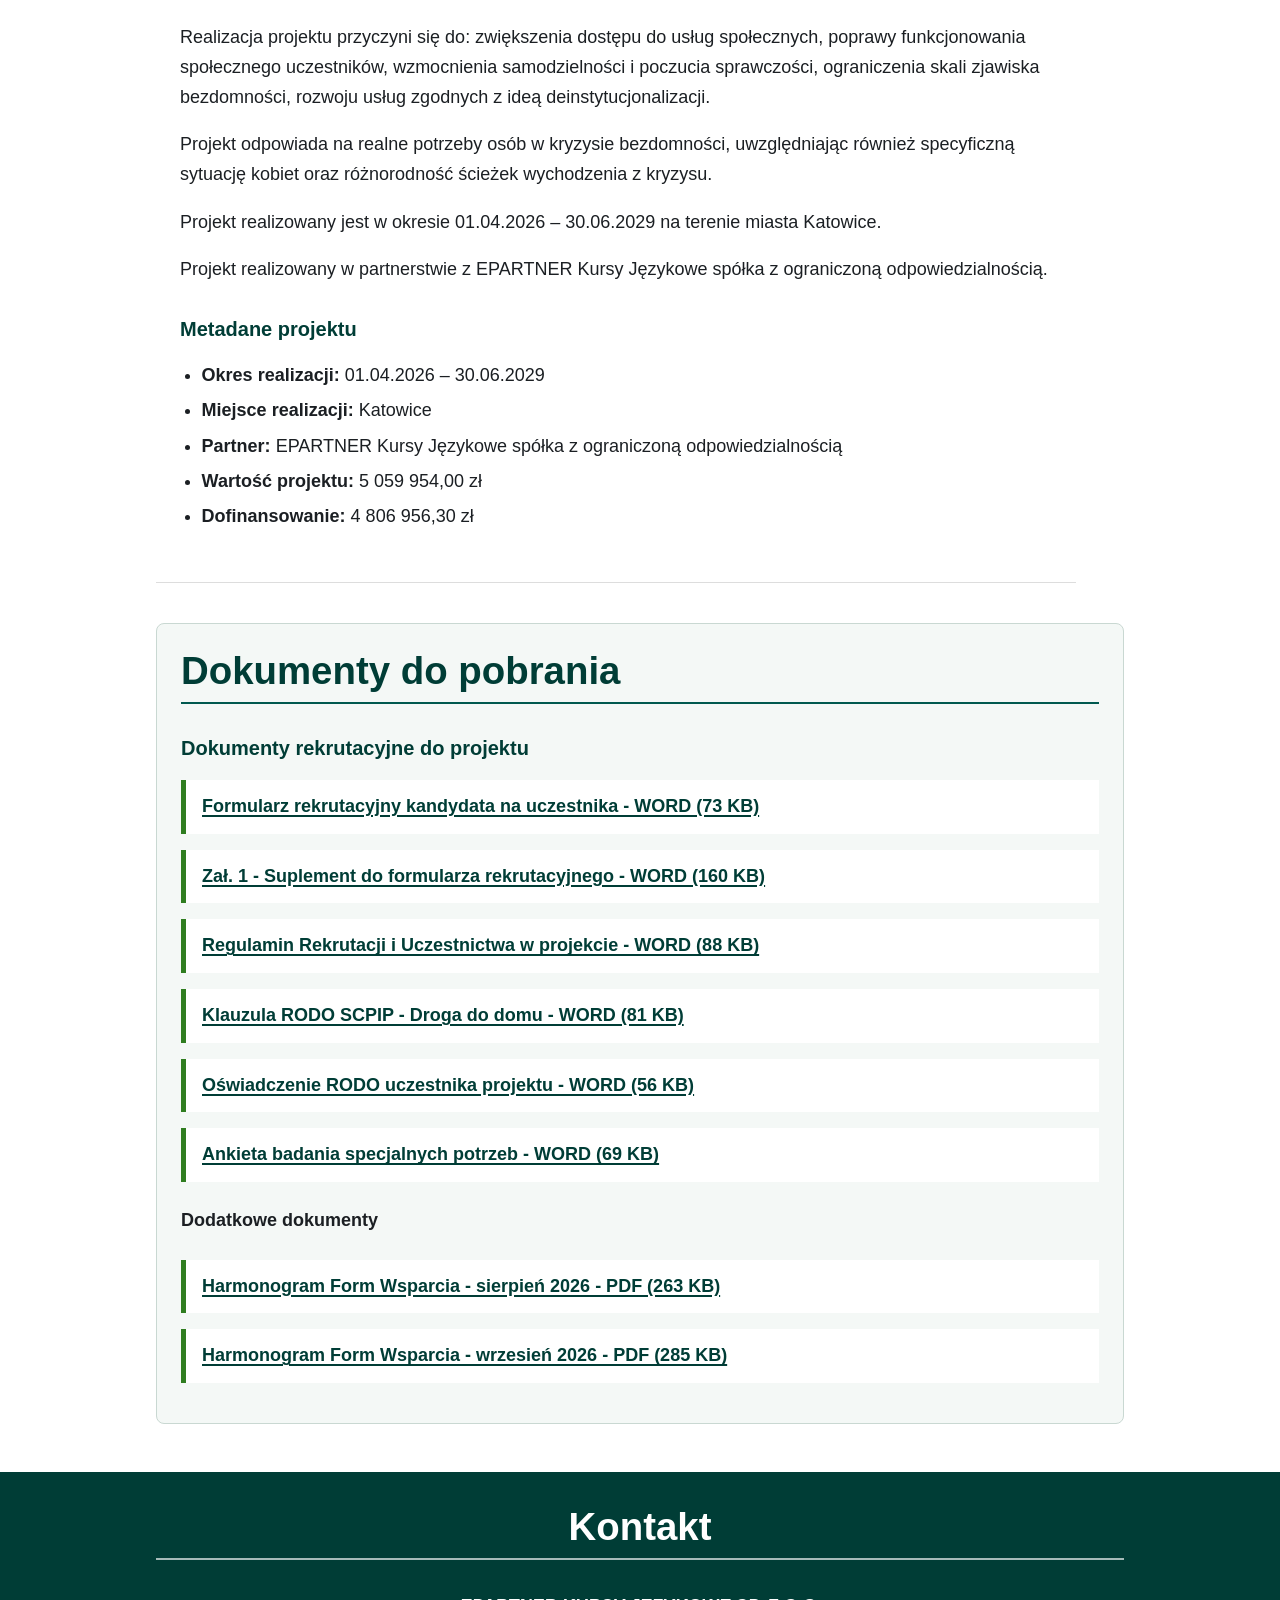
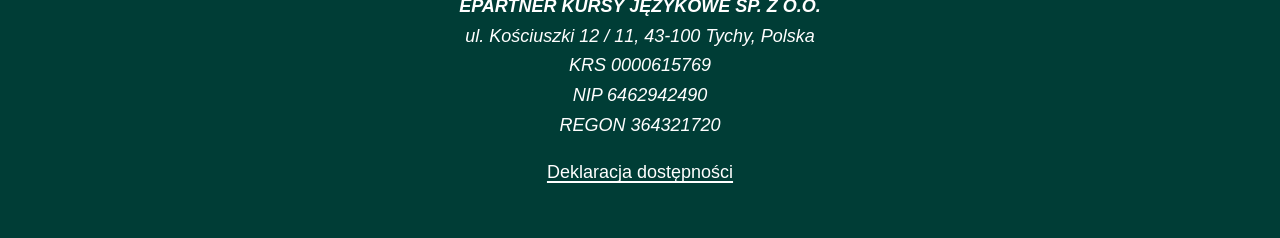
==== commit aca50061: "chore: sync Droga do domu from SCPIP" ====
--- a/index.html
+++ b/index.html
@@ -198,7 +198,12 @@
             <div class="document-link-wrapper"><a href="docs/DDD_KAT-harmonogram_form_wsparcia_08_2026.pdf"
                     target="_blank"
                     aria-label="Harmonogram Form Wsparcia - sierpień 2026 - format PDF, 263 kilobajtów - otworzy się w nowej karcie">Harmonogram
-                    Form Wsparcia - sierpień 2026 - PDF (263 KB)</a></div>
+                    Form Wsparcia - sierpień 2026 - PDF (263 KB)</a></div>
+            <!-- OSTATNIA AKTUALIZACJA:2026.09.19-23:25-Oryginalna nazwa pliku: DDD_harmonogram_form_wsparcia_092026.pdf -->
+            <div class="document-link-wrapper"><a href="docs/DDD_KAT-harmonogram_form_wsparcia_09_2026.pdf"
+                    target="_blank"
+                    aria-label="Harmonogram Form Wsparcia - wrzesień 2026 - format PDF, 285 kilobajtów - otworzy się w nowej karcie">Harmonogram
+                    Form Wsparcia - wrzesień 2026 - PDF (285 KB)</a></div>
         </aside>
     </main>
 
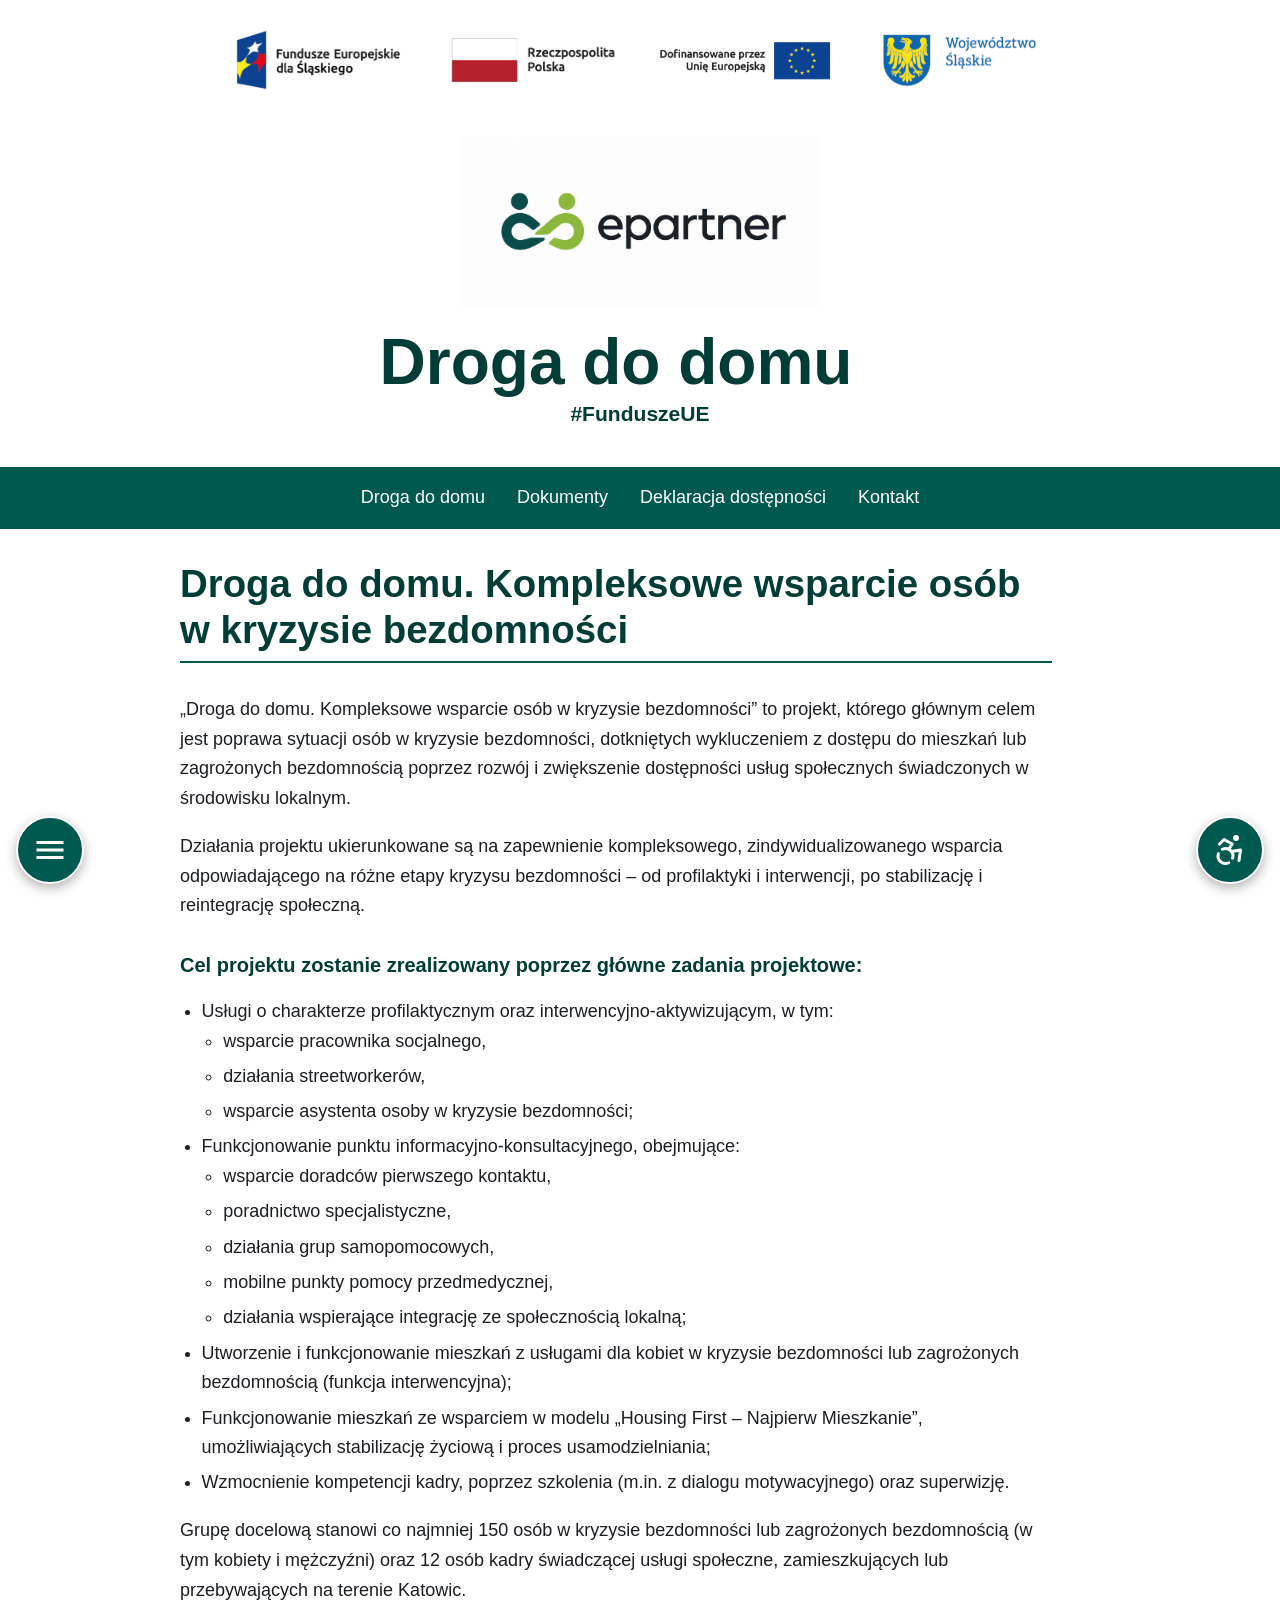
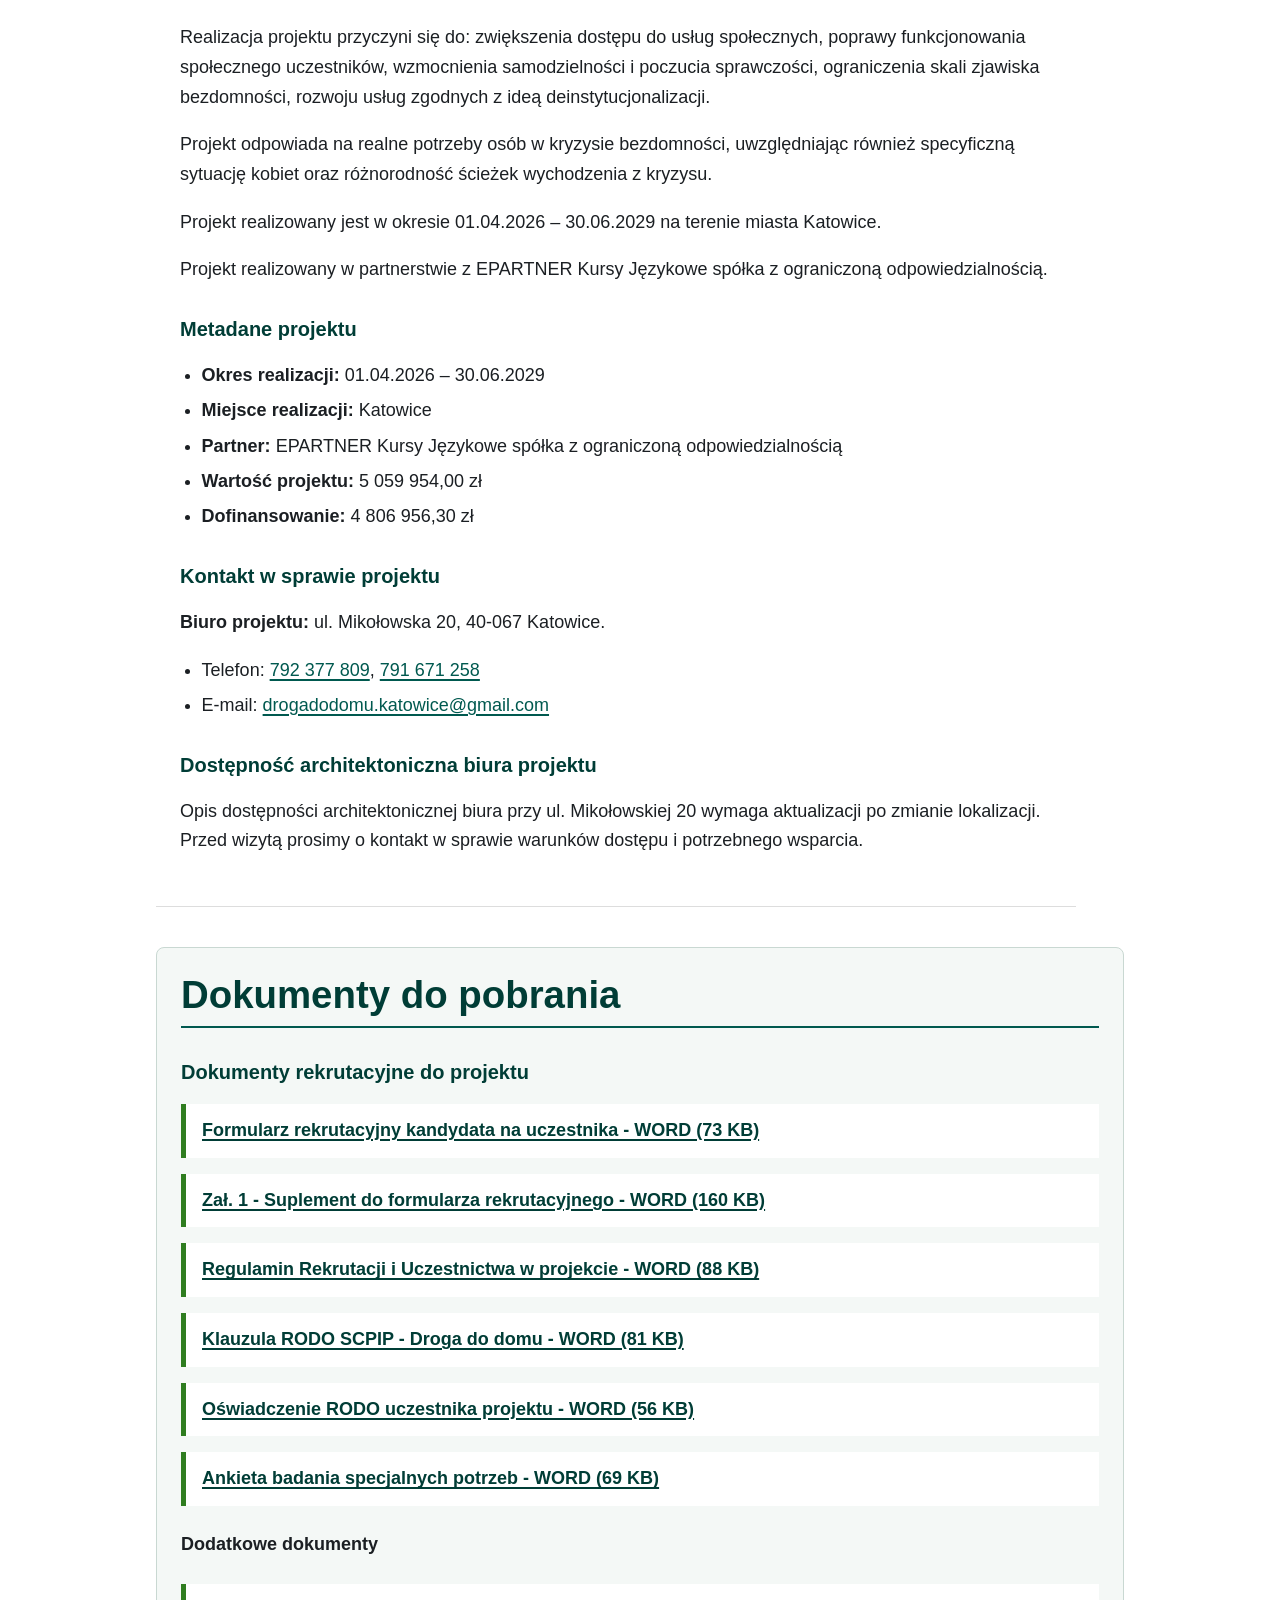
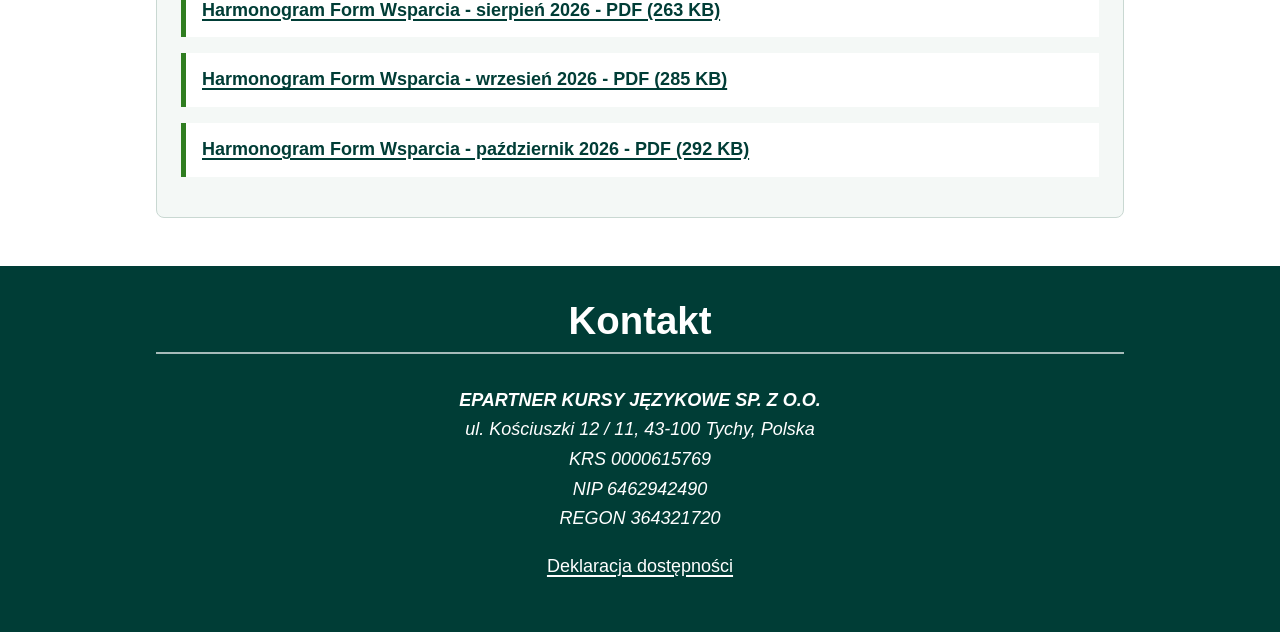
==== commit c4f65d58: "chore: sync Droga do domu from SCPIP" ====
--- a/index.html
+++ b/index.html
@@ -170,6 +170,19 @@
                 <li><strong>Wartość projektu:</strong> 5 059 954,00 zł</li>
                 <li><strong>Dofinansowanie:</strong> 4 806 956,30 zł</li>
             </ul>
+            <div class="contact-info">
+                <h3>Kontakt w sprawie projektu</h3>
+                <p><strong>Biuro projektu:</strong> ul. Mikołowska 20, 40-067 Katowice.</p>
+                <ul>
+                    <li>Telefon: <a href="tel:+48792377809" aria-label="Zadzwoń pod numer +48 792 377 809">792 377 809</a>,
+                        <a href="tel:+48791671258" aria-label="Zadzwoń pod numer +48 791 671 258">791 671 258</a></li>
+                    <li>E-mail: <a href="mailto:drogadodomu.katowice@gmail.com" aria-label="Wyślij e-mail do drogadodomu.katowice@gmail.com">drogadodomu.katowice@gmail.com</a></li>
+                </ul>
+            </div>
+            <div class="accessibility-info">
+                <h3>Dostępność architektoniczna biura projektu</h3>
+                <p>Opis dostępności architektonicznej biura przy ul. Mikołowskiej 20 wymaga aktualizacji po zmianie lokalizacji. Przed wizytą prosimy o kontakt w sprawie warunków dostępu i potrzebnego wsparcia.</p>
+            </div>
         </section>
         <aside class="documents" aria-labelledby="documents-heading">
             <h2 id="documents-heading">Dokumenty do pobrania</h2>
@@ -203,7 +216,12 @@
             <div class="document-link-wrapper"><a href="docs/DDD_KAT-harmonogram_form_wsparcia_09_2026.pdf"
                     target="_blank"
                     aria-label="Harmonogram Form Wsparcia - wrzesień 2026 - format PDF, 285 kilobajtów - otworzy się w nowej karcie">Harmonogram
-                    Form Wsparcia - wrzesień 2026 - PDF (285 KB)</a></div>
+                    Form Wsparcia - wrzesień 2026 - PDF (285 KB)</a></div>
+            <!-- OSTATNIA AKTUALIZACJA:2026.10.13-12:06-Oryginalna nazwa pliku: DDD_harmonogram_form_wsparcia_102026.pdf -->
+            <div class="document-link-wrapper"><a href="docs/DDD_KAT-harmonogram_form_wsparcia_10_2026.pdf"
+                    target="_blank"
+                    aria-label="Harmonogram Form Wsparcia – Droga do domu – październik 2026 – format PDF, 292 kilobajtów – otworzy się w nowej karcie">Harmonogram
+                    Form Wsparcia - październik 2026 - PDF (292 KB)</a></div>
         </aside>
     </main>
 
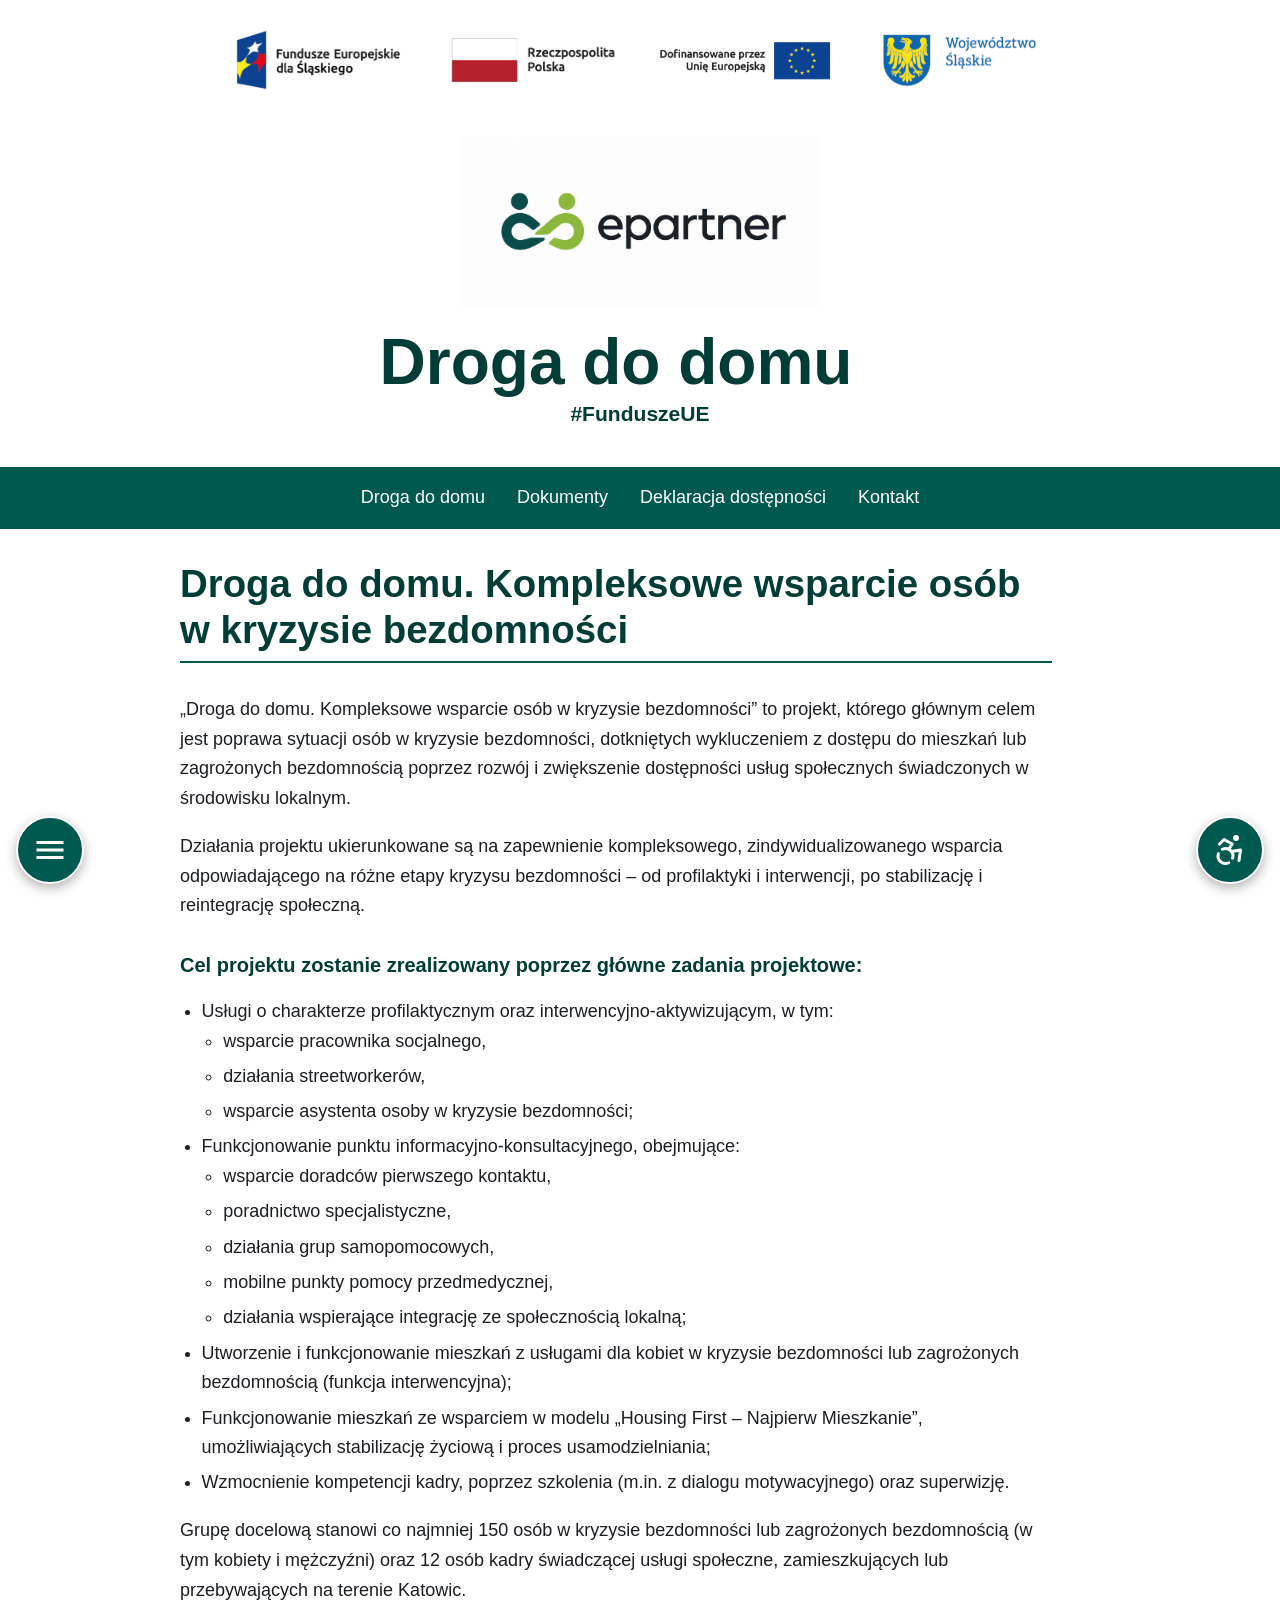
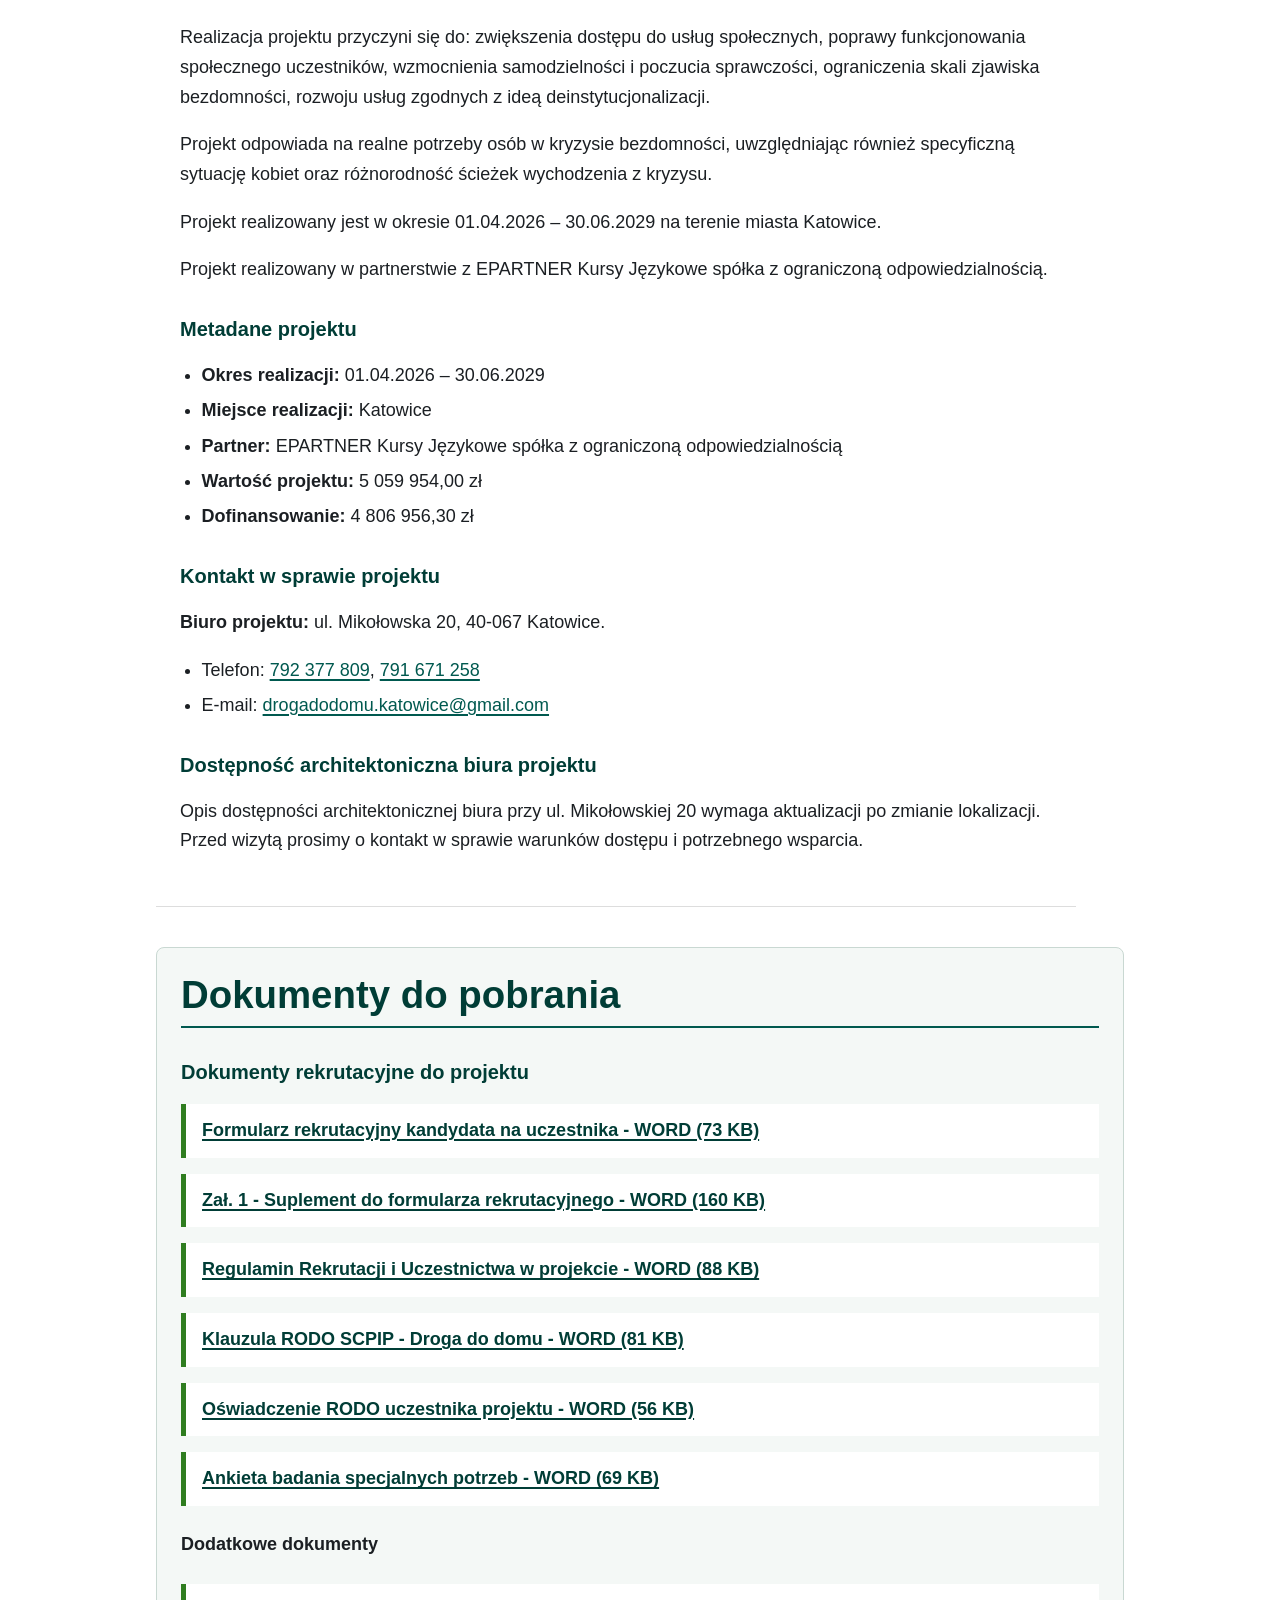
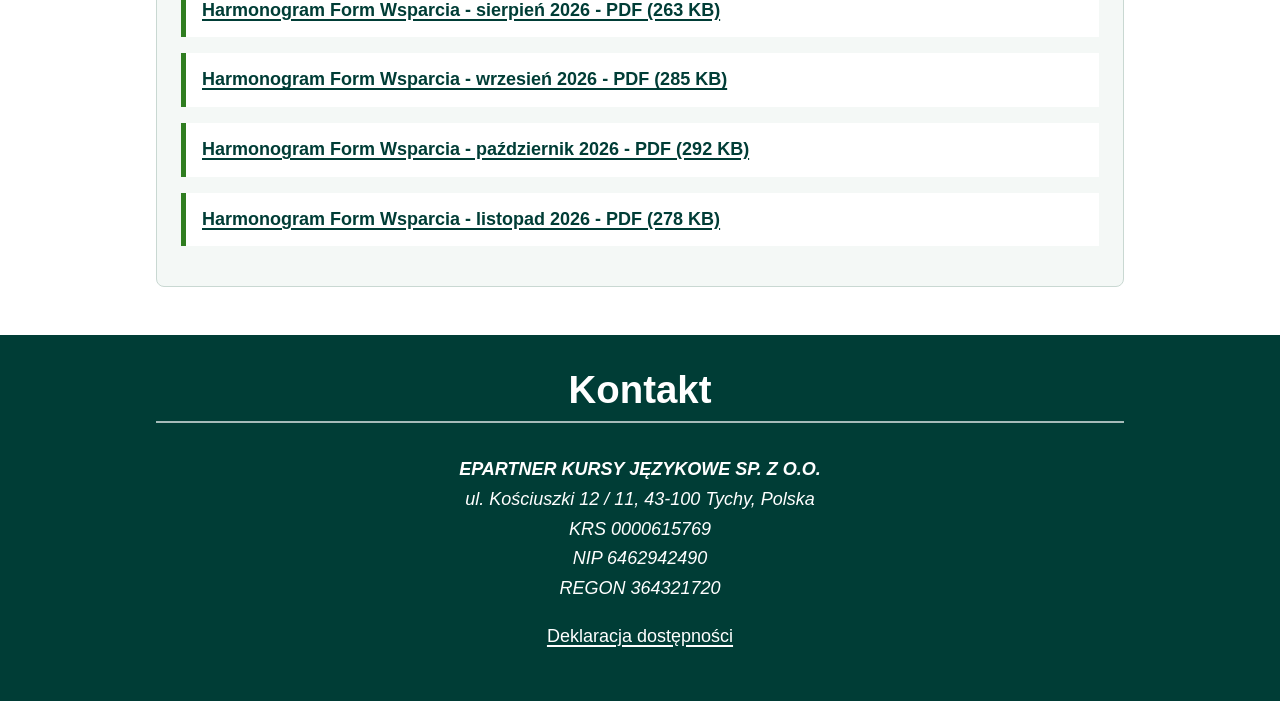
==== commit bedd7930: "chore: sync Droga do domu from SCPIP" ====
--- a/index.html
+++ b/index.html
@@ -221,7 +221,12 @@
             <div class="document-link-wrapper"><a href="docs/DDD_KAT-harmonogram_form_wsparcia_10_2026.pdf"
                     target="_blank"
                     aria-label="Harmonogram Form Wsparcia – Droga do domu – październik 2026 – format PDF, 292 kilobajtów – otworzy się w nowej karcie">Harmonogram
-                    Form Wsparcia - październik 2026 - PDF (292 KB)</a></div>
+                    Form Wsparcia - październik 2026 - PDF (292 KB)</a></div>
+            <!-- OSTATNIA AKTUALIZACJA:2026.11.07-00:22-Oryginalna nazwa pliku: DDD_harmonogram_form_wsparcia_112026.pdf -->
+            <div class="document-link-wrapper"><a href="docs/DDD_KAT-harmonogram_form_wsparcia_11_2026.pdf"
+                    target="_blank"
+                    aria-label="Harmonogram Form Wsparcia – Droga do domu – listopad 2026 – format PDF, 278 kilobajtów – otworzy się w nowej karcie">Harmonogram
+                    Form Wsparcia - listopad 2026 - PDF (278 KB)</a></div>
         </aside>
     </main>
 
--- a/css/styles.css
+++ b/css/styles.css
@@ -52,6 +52,23 @@
 }
 body[data-theme="dark"] .panel-toggle-btn {
     background-color: var(--primary-color);
+    color: #000;
+}
+
+/* POPRAWKA 2026-11: czytelne menu i linki w trybie ciemnym (kontrast min. 4.5:1) */
+body[data-theme="dark"] nav {
+    background-color: #2b1f40;
+}
+body[data-theme="dark"] nav a {
+    color: #ffffff;
+}
+body[data-theme="dark"] a {
+    color: #8ab4f8;
+}
+body[data-theme="dark"] a:hover {
+    color: #c3d9fc;
+}
+body[data-theme="dark"] .skip-link {
     color: #000;
 }
 
--- a/css/epartner-theme.css
+++ b/css/epartner-theme.css
@@ -303,6 +303,74 @@
   border-color: #ffff00;
 }
 
+body[data-theme="high-contrast"] h1,
+body[data-theme="high-contrast"] h2,
+body[data-theme="high-contrast"] h3 {
+  color: #000000;
+}
+
+body[data-theme="high-contrast"] .site-footer {
+  background: #000000;
+}
+
+body[data-theme="high-contrast"] .site-footer h2,
+body[data-theme="high-contrast"] .site-footer h3 {
+  color: #ffffff;
+}
+
+body[data-theme="high-contrast"] .site-footer a {
+  color: #ffff00;
+}
+
+/* Tryb ciemny: zmienne epartnera musza podazac za motywem, inaczej
+   sekcje z ciemnym tlem dostaja ciemny tekst (styles.css SCPIP). */
+body[data-theme="dark"] {
+  --text: #eeeeee;
+  --muted: #c9d6d2;
+  --surface: #121212;
+  --surface-muted: #1e1e1e;
+  --border: #555555;
+  --primary-color: #7fe0cf;
+}
+
+body[data-theme="dark"] h1,
+body[data-theme="dark"] h2,
+body[data-theme="dark"] h3,
+body[data-theme="dark"] h4 {
+  color: #7fe0cf;
+}
+
+body[data-theme="dark"] a {
+  color: #7fe0cf;
+}
+
+body[data-theme="dark"] a:hover {
+  color: #c2f3ea;
+}
+
+body[data-theme="dark"] .documents a {
+  background: #121212;
+  color: #e6f7f3;
+  border-left-color: #7fe0cf;
+}
+
+body[data-theme="dark"] .site-footer {
+  background: #0b2925;
+}
+
+body[data-theme="dark"] .site-footer h2,
+body[data-theme="dark"] .site-footer h3,
+body[data-theme="dark"] .site-footer p,
+body[data-theme="dark"] .site-footer address,
+body[data-theme="dark"] .site-footer strong,
+body[data-theme="dark"] .site-footer a {
+  color: #ffffff;
+}
+
+body[data-theme="dark"] .skip-link {
+  color: #111111;
+}
+
 .panel-toggle-btn {
   width: 68px;
   height: 68px;
